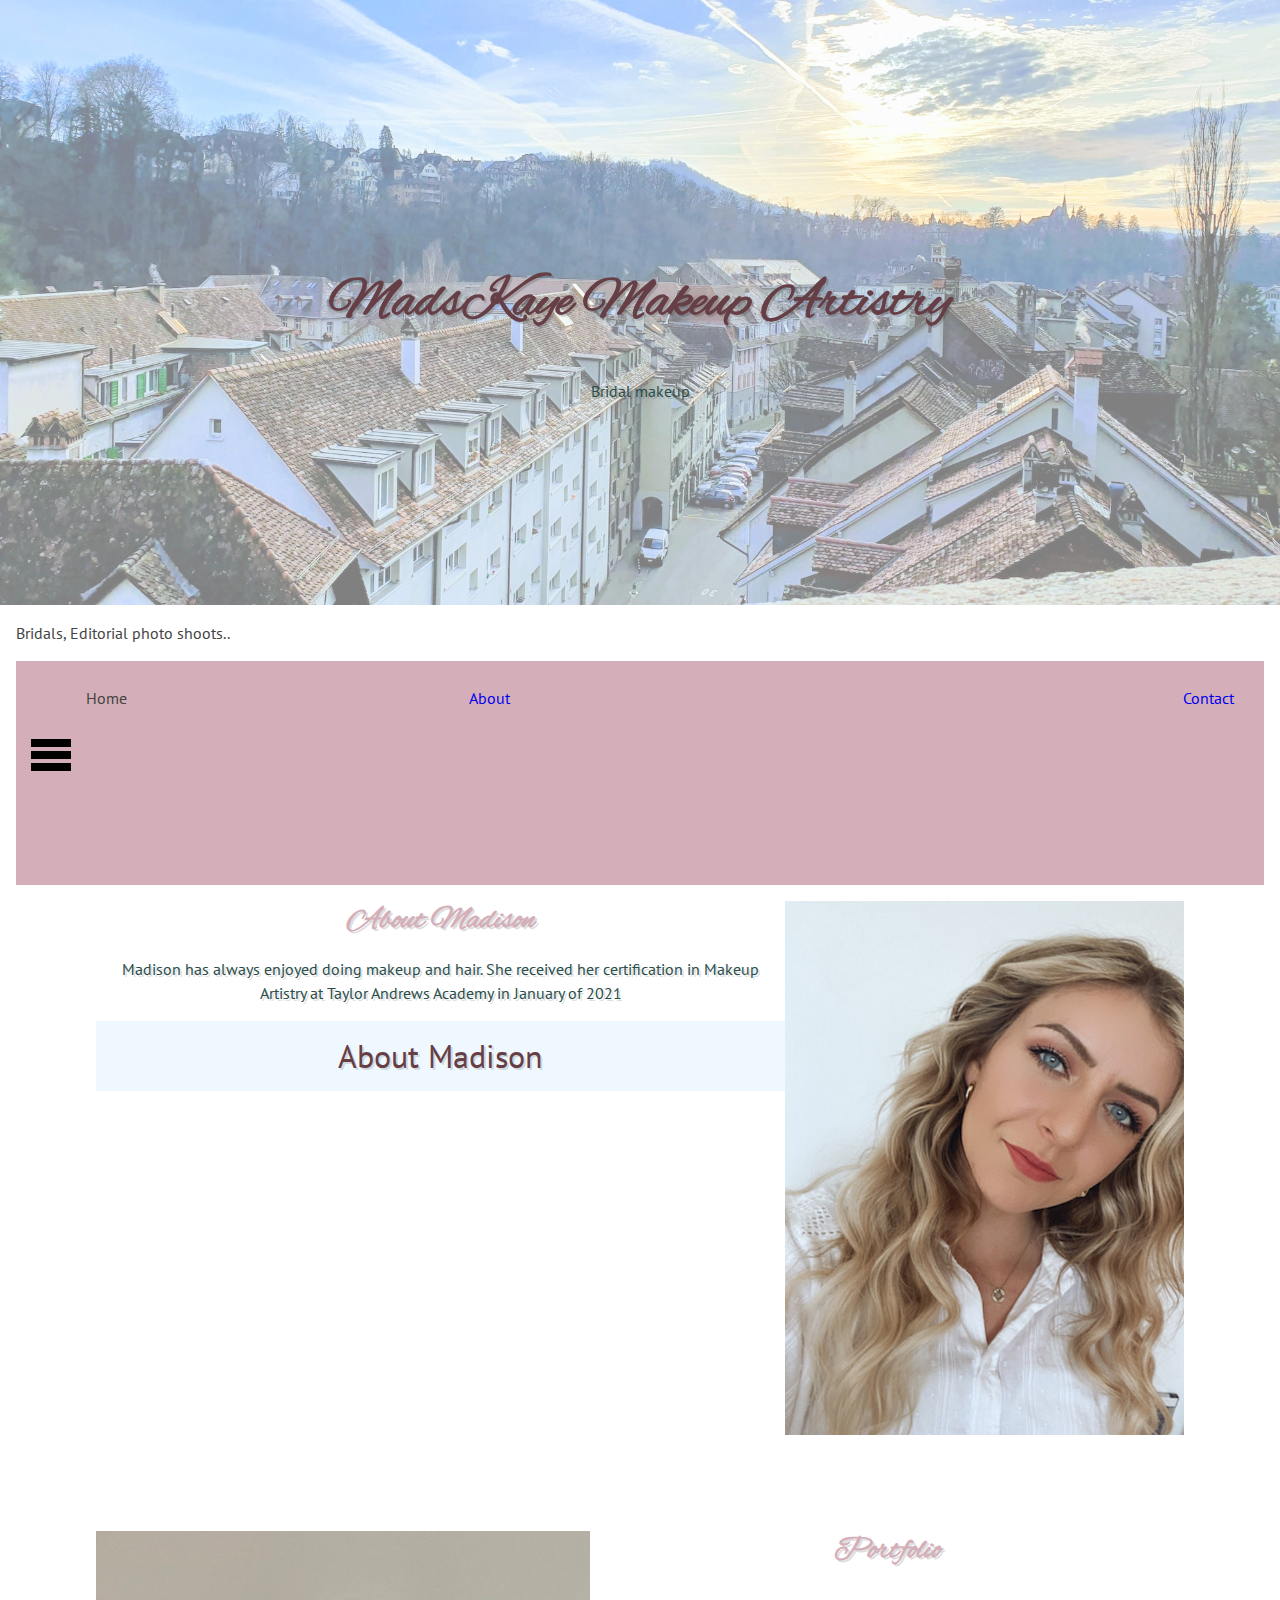
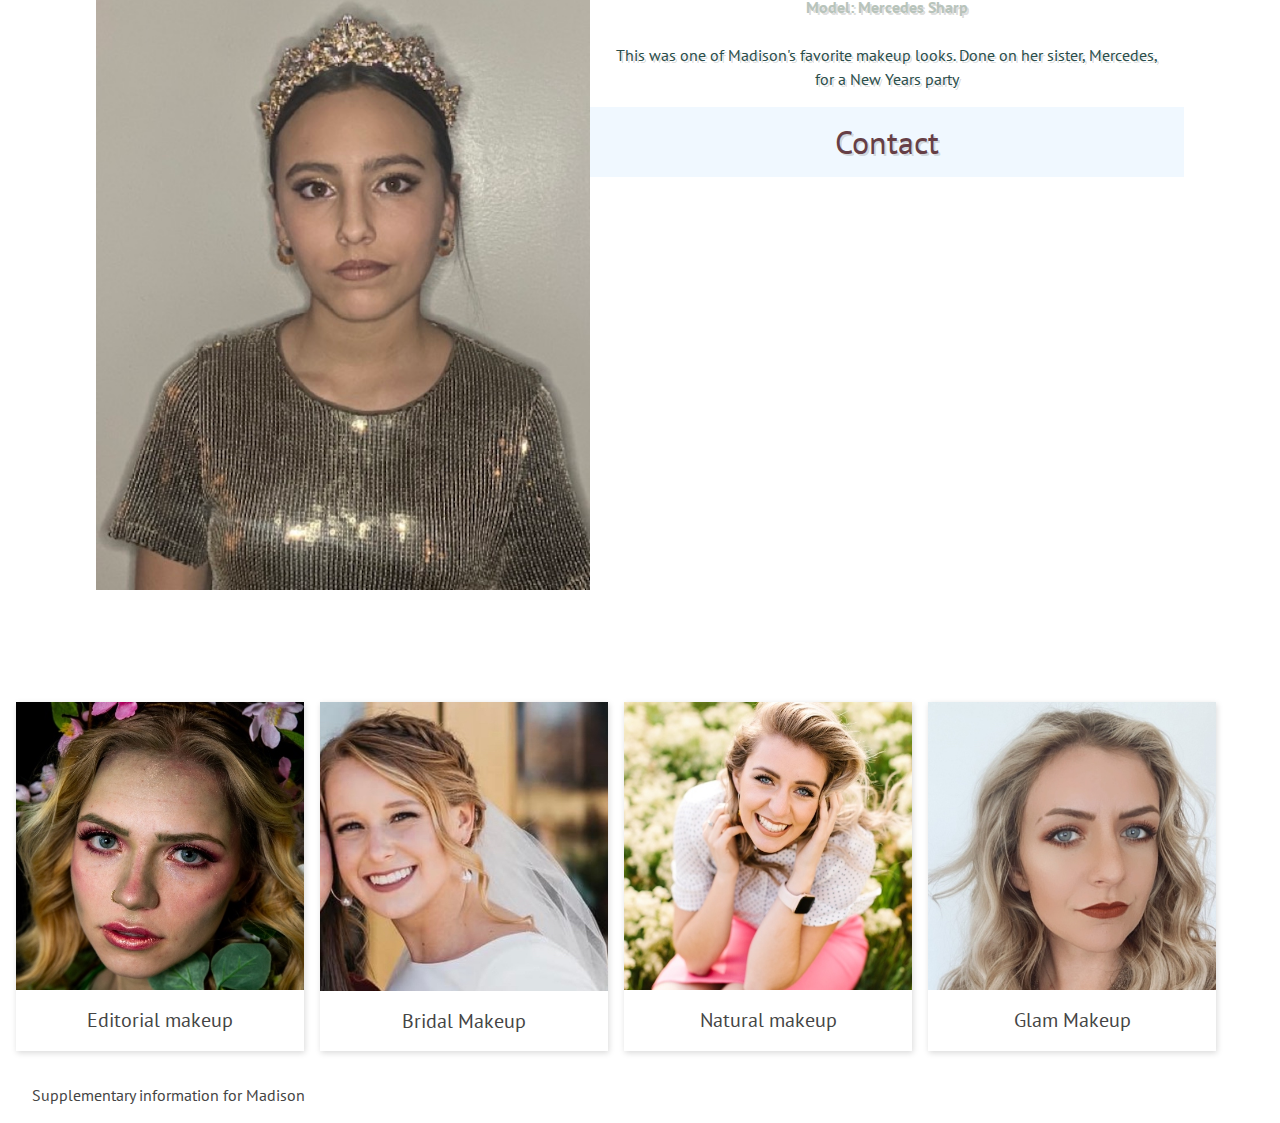
==== index.html @ 25109093 "Update index.html" ====
<!DOCTYPE html>
<html lang="en">

<head>


  <meta charset="UTF-8">
  <meta name="viewport" content="width=device-width, initial-scale=1.0">
  <meta http-equiv="X-UA-Compatible" content="ie=edge">
  <meta name="description" content="MadsKaye Makeup Artist Portfolio.">

  <title>Home - MadsKayeMUA </title>
  <!-- favicon -->
  <link rel="apple-touch-icon" sizes="180x180" href="images/apple-touch-icon.png">
  <link rel="icon" type="image/png" sizes="32x32" href="images/favicon-32x32.png">
  <link rel="icon" type="image/png" sizes="16x16" href="images/favicon-16x16.png">
  <link rel="manifest" href="images/site.webmanifest">

  <!--styles-->
  <link rel="stylesheet" href="https://fonts.googleapis.com/css2?family=Alex+Brush&family=PT+Sans&display=swap">

  <link rel="stylesheet" href="styles/main.css">



  <!--Facebook open graph -->
  <meta name="theme-color" content="#1e3799">
  <meta property="og:url" content="https://is-120-winter-2023.github.io/first-web-page-madisonksharp/">
  <meta property="og:title" content="MadsKayeMUA">
  <meta property="og:description" content="Makeup portfolio for MadsKaye Makeup artistry">
  <meta property="og:image" content="images/profilepic.jpg">
  <meta property="og:image:width" content="1200">
  <meta property="og:image:height" content="600">
  <meta property="og:image:alt" content="Madison - The Makeup Artist">
  <meta property="og:type" content="website">

  <!--Twitter card properties-->
  <meta name="twitter:card" content="images/profilepic.jpg">
  <meta name="twitter:site:id" content="@madisonksharp">



</head>

<body>
  <div class="hero">

    <picture>
      <source media="(min-width:801px)" srcset="images/hero-switzerland-2000px.jpg">
      <source media="(min-width:401px)" srcset="images/hero-switzerland-800px.jpg">
      <source media="(max-width:400px)" srcset="images/hero-switzerland-400px.jpg">
      <img src="images/hero-switzerland-800px.jpg" alt="the old city of Bern, switzerland at sunset">
    </picture>
    <div class="text-wrapper">
      <h1>MadsKaye Makeup Artistry</h1>
      <p> Bridal makeup</p>
    </div>
  </div>


  <header>

    <p>
      Bridals, Editorial photo shoots..
    </p>
    <nav class="navbar">
      <ul class="menu">
        <li class="item"><a class="nav-links">Home</a></li>
        <li class="item"><a href="about/" class="nav-links">About</a></li>
        <li class="item has-submenu">
          <ul class="submenu">
            <li class="subitem"><a href="#" class="nav-links">Portfolio</a></li>
          </ul>
        </li>
        <li class="item"><a href="contact/" class="nav-links">Contact</a></li>
      </ul>
      <span class="navbar-toggle" id="#menuicon">
        <svg>
          <use href="#menuicon" />
        </svg>
      </span>
    </nav>
  </header>



  <main>
    <div class="panels">
      <article class="panel">
        <div class="text-wrapper">
          <h2>About Madison</h2>
          <p>Madison has always enjoyed doing makeup and hair. She received her certification in Makeup Artistry at
            Taylor
            Andrews Academy in January of 2021</p>
          <a class="button" href="about/">
            About Madison
          </a>
        </div>
        <div class="image-wrapper">
          <img src="images/profilepic.jpg"
            alt="Madison Sharp, The makeup artist. A woman with long blonde hair, blue eyes, pink lipstick and a white blouse"
            width="598" height="800">
        </div>
      </article>


      <article class="panel">
        <div class="text-wrapper">
          <h2>Portfolio</h2>
          <h3> Model: Mercedes Sharp</h3>
          <p>This was one of Madison's favorite makeup looks. Done on her sister, Mercedes, for a New Years party</p>

          <a class="button" href="contact/">
            Contact
          </a>
        </div>
        <div class="image-wrapper left">
          <img src="images/newyears1front.jpeg"
            alt="A young woman dressed in a sequined bronze-colored shirt, wearing a crown and sparkly gold eyeshadow"
            width="600" height="800">
        </div>


      </article>
    </div>
  </main>


  <section class="cards">
    <h2 class="sr-only"> cards</h2>
    <a href="#" class="card">
      <img src="images/editorial-card.jpg" alt="Girl with green and pink makeup" width="499" height="500"
        loading="lazy">

      <p>Editorial makeup</p>

    </a>
    <a href="#" class="card">
      <img src="images/bridal-card.jpg" alt="a Bride with blonde hair and blue eyes" width="495" height="498"
        loading="lazy">
      <p>Bridal Makeup</p>
    </a>
    <a href="#" class="card">
      <img src="images/natural-card.jpg" alt="a girl wearing a white shirt and pink skirt" width="500" height="500"
        loading="lazy">
      <p>Natural makeup</p>
    </a>
    <a href="#" class="card">
      <img src="images/glam-card.jpg" alt="a girl with red lipstick and an eyebrow slit" width="499" height="500"
        loading="lazy">
      <p>Glam Makeup</p>

    </a>
  </section>





  <aside>
    <p>
      Supplementary information for Madison
    </p>
  </aside>

  <footer>
    <p>
      <em>The End</em>
    </p>
  </footer>


  <svg>
    <symbol id="menuicon" viewBox="0 0 100 80" width="40" height="40">
      <rect width="100" height="20"></rect>
      <rect y="30" width="100" height="20"></rect>
      <rect y="60" width="100" height="20"></rect>
    </symbol>
  </svg>



  <script>
    const header = document.queryselector("header");

    document.queryselector("menuicon").addEventListener("click", () => {
      header.classlist.toggle(close);
    });
  </script>

</body>


</html>
---- styles/main.css ----
/*****************************************************/
/* This semester we will be using my variation of    */
/* Josh Comeau's CSS Reset instead of normalize      */
/* Read more at                                      */
/* https://www.joshwcomeau.com/css/custom-css-reset/ */
/*****************************************************/
/* Always add your CSS below the reset CSS           */
/*****************************************************/
*,
*::before,
*::after {
  box-sizing: border-box;
}

* {
  margin: 0;
  /* this an experimental line-height; if it breaks, add line-height: 1.5 to body */
  line-height: calc(1em + 0.5rem);
}

html,
body {
  height: 100%;
}

body {
  margin: 0;
  -webkit-font-smoothing: antialiased;
}

img,
picture,
video,
canvas,
svg {
  display: block;
  max-width: 100%;
  height: auto;
}

input,
button,
textarea,
select {
  font: inherit;
}

/* until you get a feel for overflow, I'll keep these next two commented out */
/* p,
h1,
h2,
h3,
h4,
h5,
h6 {
  overflow-wrap: break-word;
} */

/* p {
  overflow-wrap: break-word;
  hyphens: auto;
} */

/* temp CSS for HTML only assignments */
picture img {
  width: 100%;
  display: block;
}

svg {
  width: 200px;
}

/* temp fix to size about img */
img[srcset] {
  width: 50%;
  height: auto;
  margin: 2rem auto;
  display: block;
}

/* temporary fix to size svg images */
img[src$="svg"] {
  width: 200px;
}

/************ add your CSS here *****************/

:root {
  --color-background: floralwhite;
  --color-font: #444; /*dark gray*/
  --color-primary: #663f46; /* Catawba*/
  --color-secondary: #b8c4bb; /*Ash gray*/
  --color-accent: #d4afb9; /*Cameo Pink*/
  --color-accent-light: #e8f7ee; /*Honeydew*/
  --color-accent-dark: #294d4a; /*Dark slate gray*/
  --gutter: 1rem;
}

body {
  display: flex;
  flex-direction: column;
  align-items: stretch;
  color: var(--color-background);
  font-family: "PT Sans";
  font-size: 1rem;
  color: #444;
}

.hero {
  position: relative;
  align-self: stretch;
  justify-content: center;
  align-items: center;

  text-align: center;

  background-position: center center;
  align-self: center;
  background-repeat: no-repeat;
  background-size: cover;
  background-attachment: fixed;
}
.hero .text-wrapper {
  position: absolute;
  inset: 0 0 0 0;
  background-color: rgba(255, 255, 255, 0.5);
  display: flex;
  flex-direction: column;
  align-items: center;
  justify-content: center;
}
.text-wrapper {
  display: flex;
  flex-direction: column;
  position: top;
  text-align: center;
  color: var(--color-accent-dark);
  text-shadow: 2px 2px 0px rgba(0, 0, 0, 0.15);
}
.hero h1 {
  font-size: clamp(2rem, calc(-0.875rem + 8.333vw), 3.5rem);
}
.text-wrapper p {
  color: var(--color-accent-dark);
  text-shadow: 2px 2px 0px rgba(0, 0, 0, 0.15);
}

main {
  display: flex;
  align-self: center;
  max-width: 70rem;
}
nav {
  background-color: var(--color-accent);
  padding: 0 15px;
  margin: var(--gutter);
}

h1,
h2,
h3,
h4 {
  margin-bottom: 0.5em;
  margin-top: 1.5em;
}

h1 {
  font-family: "Alex Brush";
  font-size: 3rem;
  color: var(--color-primary);
  text-shadow: 2px 2px 0px rgba(0, 0, 0, 0.15);
}
h2 {
  font-family: "Alex Brush";
  font-size: 2rem;
  color: var(--color-accent);
}
h3 {
  font-family: "PT Sans";
  font-size: 1rem;
  color: var(--color-secondary);
}

p {
  margin-bottom: 1.5rem;
  margin: var(--gutter);
  color: var(--color-font);
}
article,
aside {
  display: flex;
  flex-direction: column;
  padding: 0 1rem;
  margin-bottom: 6rem;
}

/* links and button styles*/
a {
  text-decoration: none;
}

a[href]:link {
  text-decoration: none;
}

a[href]:visited {
  color: var(--color-primary);
}
a[href]:hover {
  color: var(--color-accent-dark);
}
.button {
  display: inline-block;
  background-color: aliceblue;
  border: none;
  color: var(--color-primary);
  padding: 15px 32px;
  text-align: center;
  font-size: 2rem;
  transition: background-color 300ms ease;
}
.button:hover {
  color: #d4afb9;
  background-color: var(--color-primary);
}
.menu,
.submenu {
  list-style-type: none;
}
.item {
  padding: 10px;
}

/* Submenu up from mobile screens*/

/* Panels */
.panels {
  display: flex;
}
.panel {
  display: flex;
}
.panel .image-wrapper {
  order: 1;
}

/*cards*/
.sr-only {
  clip: rect(1px, 1px, 1px, 1px);
  clip-path: inset(50%);
  height: 1px;
  width: 1px;
  margin: -1px;
  overflow: hidden;
  padding: 0;
  position: absolute;
}
.cards {
  max-width: 1200px;
  margin: var(--gutter);
  display: grid;
  gap: 1rem;
}
.card {
  flex: 0 1 24%;
  box-shadow: 1px 2px 6px 0 rgba(0, 0, 0, 0.15);
  transition: 0.3s;
}
.card p {
  text-align: center;
  font-size: 1.25rem;
}

.card:hover {
  box-shadow: 0 8px 16px 0 rgba(0, 0, 0, 0.2);
}
.card:hover p {
  color: var(--color-accent);
}
footer {
  padding: 0 1rem;
  overflow: hidden;
  position: sticky;
  margin-top: auto;
  margin-bottom: 0;
  height: 60em;
  width: 100%;
  background-color: var(--color-accent);
  text-align: center;
}

@media (min-width: 300px) {
  /*mobile*/
  .menu {
    display: flex;
    flex-wrap: wrap;
    justify-content: space-between;
    align-items: center;
  }
  .menu li a {
    display: block;
    padding: 15px 5px;
  }

  .menu li.subitem a {
    padding: 15px;
  }
  .item {
    width: 100%;
    text-align: center;
    display: none;
  }
  .submenu {
    display: none;
  }
  .submenu-active .submenu {
    display: block;
  }
  .cards {
    grid-template-columns: repeat(1, 1fr);
    display: grid;
    justify-content: space-between;
    flex-wrap: wrap;
    margin: var(--gutter);
  }
  .card {
    flex: 0 1 calc(25%- 1em);
  }

  .panel .text-wrapper {
    order: 1;
  }
  .panel .image-wrapper {
    order: 0;
  }
  .panels {
    flex-direction: column;
  }
}

@media (min-width: 401px) {
  /*tablet*/
  .cards {
    display: grid;
    justify-content: space-between;
    flex-wrap: wrap;
    margin: var(--gutter);
  }
  .card {
    flex: 0 1 calc(25%- 1em);
  }
  .panel {
    flex-direction: row;
  }

  .panel .left {
    order: -1;
  }

  .panel .image-wrapper {
    order: 1;
  }

  .panel h2 {
    margin: 0;
  }
}

@media (min-width: 801px) {
  /*desktop*/
  .menu {
    align-items: flex-start;
    flex-wrap: nowrap;
    background: none;
  }
  .item {
    position: relative;
    display: block;
    width: auto;
  }

  .panel {
    flex-direction: row;
  }
  .panel .left {
    order: -1;
  }
  .cards {
    display: flex;
    justify-content: space-between;
    flex-wrap: wrap;
    margin: var(--gutter);
  }
  .card {
    flex: 0 1 calc(50%- 1em);
  }
}
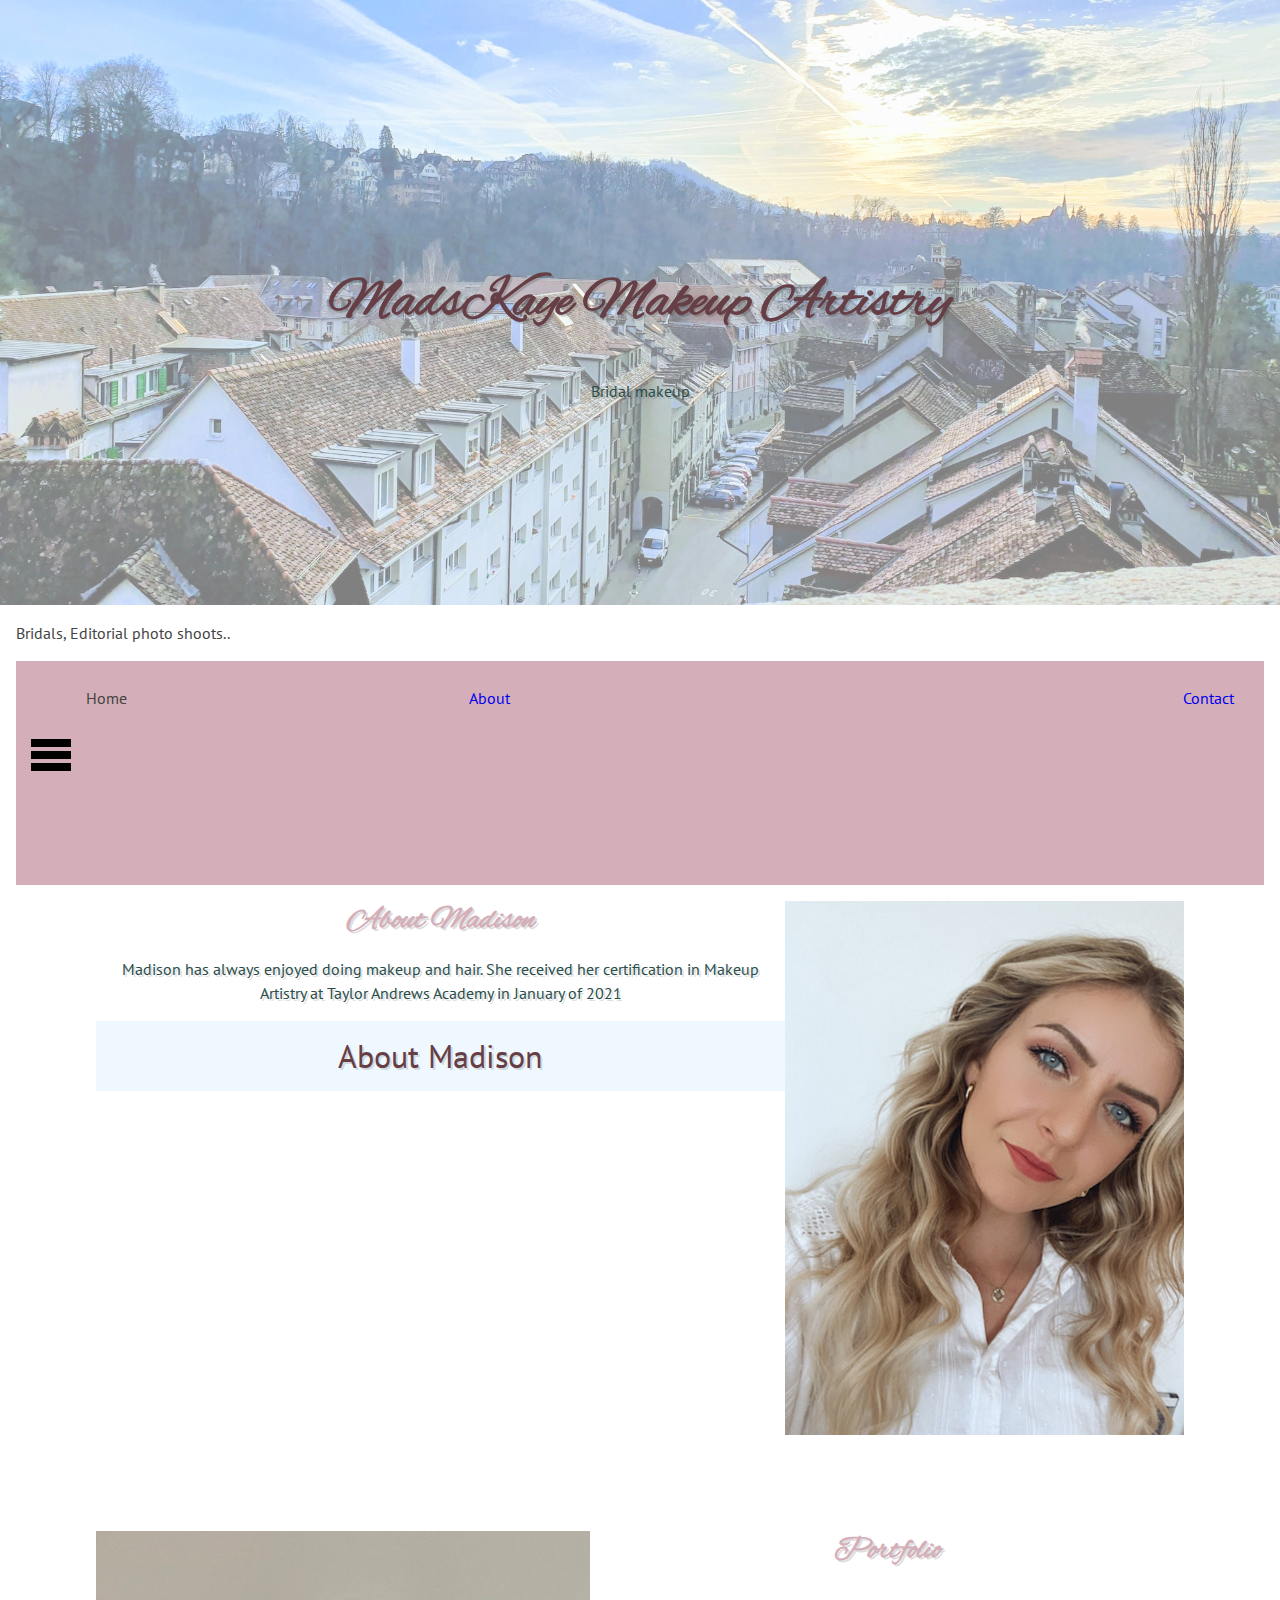
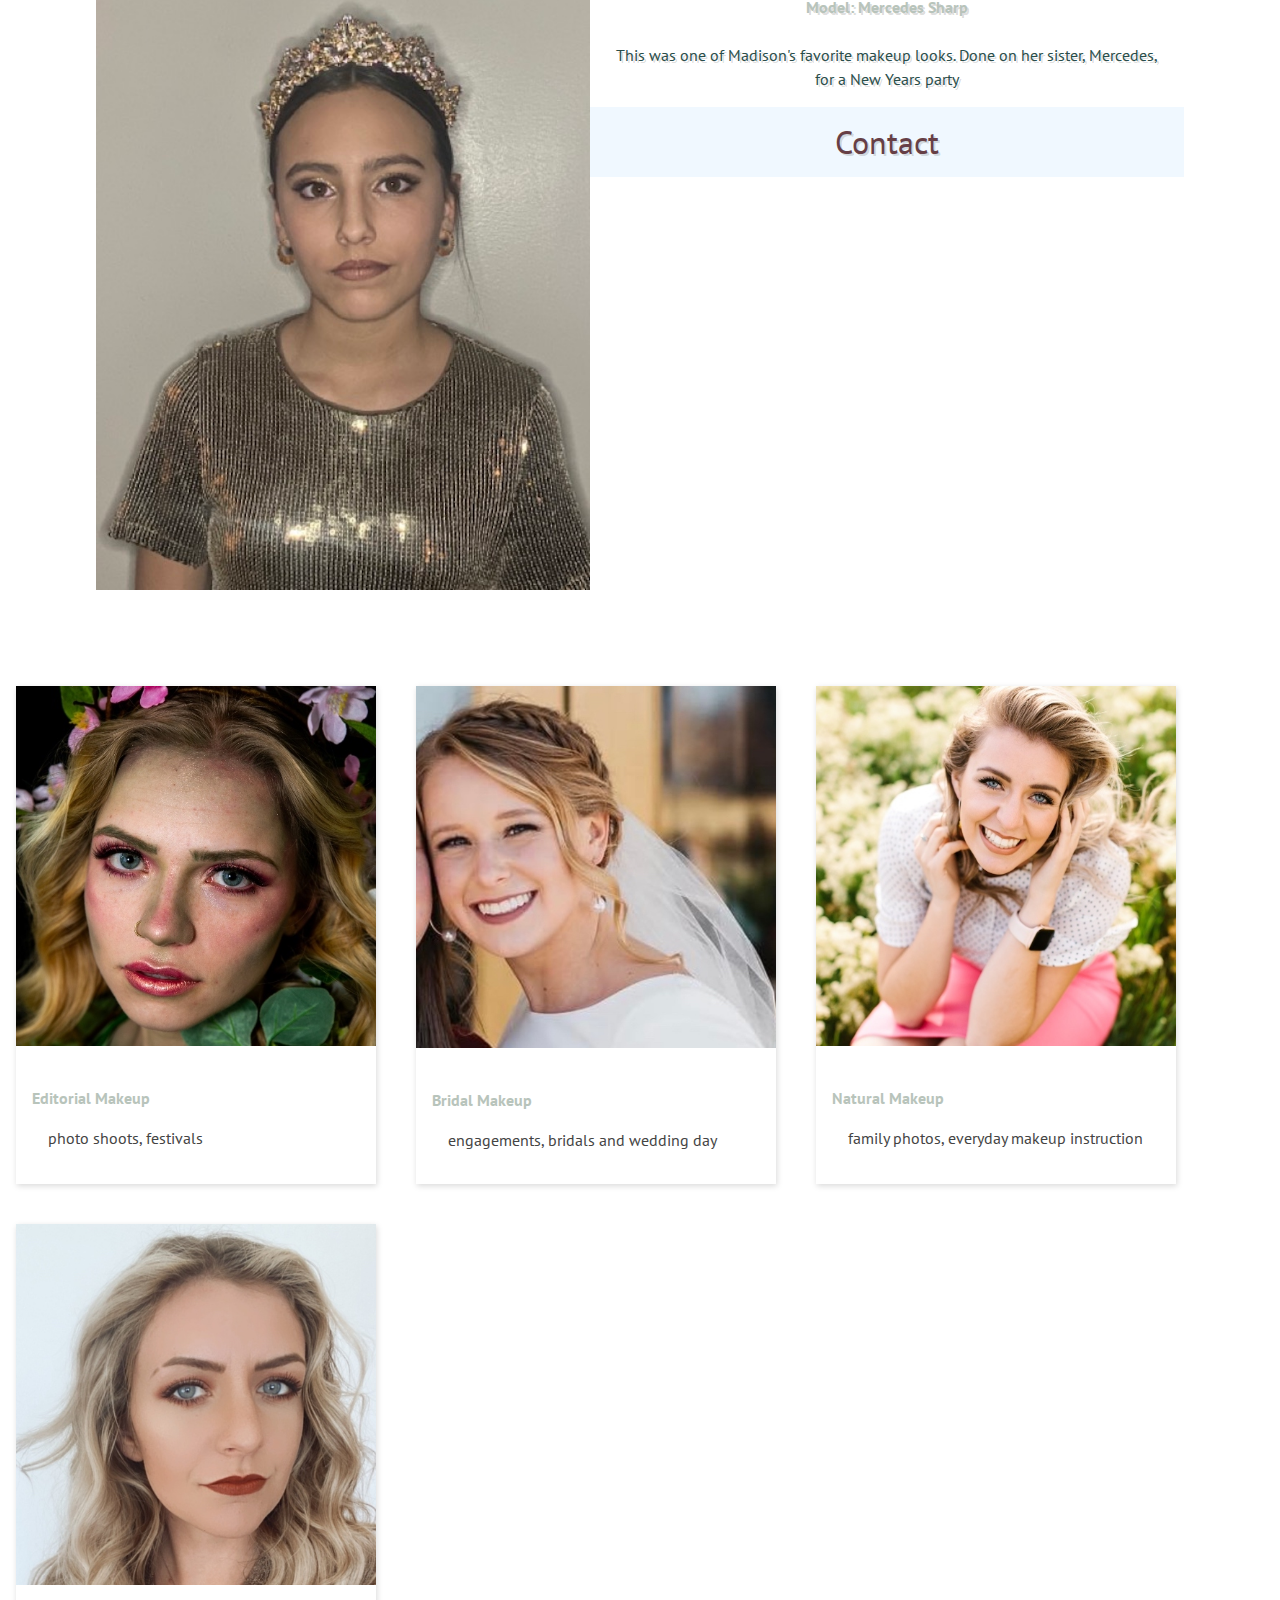
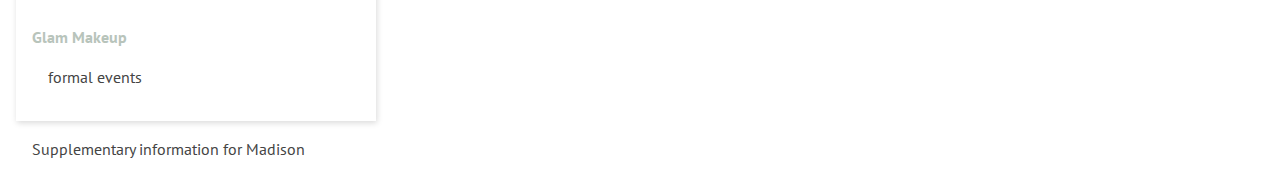
==== commit e2dd34c7: "Cards" ====
--- a/index.html
+++ b/index.html
@@ -87,7 +87,7 @@
   <main>
     <div class="panels">
       <article class="panel">
-        <div class="text-wrapper">
+        <div class="text-wrapper left">
           <h2>About Madison</h2>
           <p>Madison has always enjoyed doing makeup and hair. She received her certification in Makeup Artistry at
             Taylor
@@ -129,32 +129,50 @@
   <section class="cards">
     <h2 class="sr-only"> cards</h2>
     <a href="#" class="card">
-      <img src="images/editorial-card.jpg" alt="Girl with green and pink makeup" width="499" height="500"
-        loading="lazy">
-
-      <p>Editorial makeup</p>
-
-    </a>
-    <a href="#" class="card">
-      <img src="images/bridal-card.jpg" alt="a Bride with blonde hair and blue eyes" width="495" height="498"
-        loading="lazy">
-      <p>Bridal Makeup</p>
-    </a>
-    <a href="#" class="card">
-      <img src="images/natural-card.jpg" alt="a girl wearing a white shirt and pink skirt" width="500" height="500"
-        loading="lazy">
-      <p>Natural makeup</p>
-    </a>
-    <a href="#" class="card">
-      <img src="images/glam-card.jpg" alt="a girl with red lipstick and an eyebrow slit" width="499" height="500"
-        loading="lazy">
-      <p>Glam Makeup</p>
-
-    </a>
+      <div class="card-image">
+        <img src="images/editorial-card.jpg" alt="Girl with green and pink makeup" width="499" height="500"
+          loading="lazy">
+      </div>
+      <div class="card-content">
+        <h3 class="card-title">Editorial Makeup</h3>
+        <p class="card-text">photo shoots, festivals</p>
+      </div>
+    </a>
+
+    <a href="#" class="card">
+      <div class="card-image">
+        <img src="images/bridal-card.jpg" alt="a Bride with blonde hair and blue eyes" width="495" height="498"
+          loading="lazy">
+      </div>
+      <div class="card-content">
+        <h3 class="card-title">Bridal Makeup</h3>
+        <p class="card-text">engagements, bridals and wedding day</p>
+      </div>
+    </a>
+
+    <a href="#" class="card">
+      <div class="card-image">
+        <img src="images/natural-card.jpg" alt="a girl wearing a white shirt and pink skirt" width="500" height="500"
+          loading="lazy">
+      </div>
+      <div class="card-content">
+        <h3 class="card-title"> Natural Makeup</h3>
+        <p class="card-text">family photos, everyday makeup instruction</p>
+      </div>
+    </a>
+
+    <a href="#" class="card">
+      <div class="card-image">
+        <img src="images/glam-card.jpg" alt="a girl with red lipstick and an eyebrow slit" width="499" height="500"
+          loading="lazy">
+      </div>
+      <div class="card-content">
+        <h3 class="card-title">Glam Makeup</h3>
+        <p class="card-text">formal events</p>
+      </div>
+    </a>
+
   </section>
-
-
-
 
 
   <aside>
--- a/styles/main.css
+++ b/styles/main.css
@@ -235,15 +235,6 @@
 /* Submenu up from mobile screens*/
 
 /* Panels */
-.panels {
-  display: flex;
-}
-.panel {
-  display: flex;
-}
-.panel .image-wrapper {
-  order: 1;
-}
 
 /*cards*/
 .sr-only {
@@ -256,20 +247,34 @@
   padding: 0;
   position: absolute;
 }
+
 .cards {
-  max-width: 1200px;
-  margin: var(--gutter);
   display: grid;
-  gap: 1rem;
-}
+  grid-template-columns: repeat(12, minmax(auto, 60px));
+  grid-gap: 40px;
+  grid-column: 2 / span 12;
+}
+
 .card {
-  flex: 0 1 24%;
+  grid-column-end: span 2;
+  display: flex;
+  flex-direction: column;
+
   box-shadow: 1px 2px 6px 0 rgba(0, 0, 0, 0.15);
   transition: 0.3s;
 }
-.card p {
-  text-align: center;
-  font-size: 1.25rem;
+.card-content {
+  padding: 1rem;
+}
+.card-image {
+  width: 100%;
+  overflow: hidden;
+  position: relative;
+}
+.card-image img {
+  width: 100%;
+  top: 50%;
+  left: 50%;
 }
 
 .card:hover {
@@ -290,65 +295,48 @@
   text-align: center;
 }
 
-@media (min-width: 300px) {
-  /*mobile*/
-  .menu {
-    display: flex;
-    flex-wrap: wrap;
-    justify-content: space-between;
-    align-items: center;
-  }
-  .menu li a {
-    display: block;
-    padding: 15px 5px;
-  }
-
-  .menu li.subitem a {
-    padding: 15px;
-  }
-  .item {
-    width: 100%;
-    text-align: center;
-    display: none;
-  }
-  .submenu {
-    display: none;
-  }
-  .submenu-active .submenu {
-    display: block;
-  }
-  .cards {
-    grid-template-columns: repeat(1, 1fr);
-    display: grid;
-    justify-content: space-between;
-    flex-wrap: wrap;
-    margin: var(--gutter);
-  }
-  .card {
-    flex: 0 1 calc(25%- 1em);
-  }
-
-  .panel .text-wrapper {
-    order: 1;
-  }
-  .panel .image-wrapper {
-    order: 0;
-  }
-  .panels {
-    flex-direction: column;
-  }
+/*mobile*/
+.menu {
+  display: flex;
+  flex-wrap: wrap;
+  justify-content: space-between;
+  align-items: center;
+}
+.menu li a {
+  display: block;
+  padding: 15px 5px;
+}
+
+.menu li.subitem a {
+  padding: 15px;
+}
+.item {
+  width: 100%;
+  text-align: center;
+  display: none;
+}
+.submenu {
+  display: none;
+}
+.submenu-active .submenu {
+  display: block;
+}
+
+.panel .text-wrapper {
+  order: 1;
+}
+.panel .image-wrapper {
+  order: 0;
+}
+.panels {
+  flex-direction: column;
 }
 
 @media (min-width: 401px) {
   /*tablet*/
-  .cards {
-    display: grid;
-    justify-content: space-between;
-    flex-wrap: wrap;
-    margin: var(--gutter);
-  }
+
   .card {
-    flex: 0 1 calc(25%- 1em);
+    grid-column-end: span 6;
   }
   .panel {
     flex-direction: row;
@@ -386,13 +374,49 @@
   .panel .left {
     order: -1;
   }
-  .cards {
-    display: flex;
-    justify-content: space-between;
-    flex-wrap: wrap;
-    margin: var(--gutter);
-  }
+
   .card {
-    flex: 0 1 calc(50%- 1em);
-  }
-}
+    grid-column-end: span 4;
+  }
+}
+
+/* Contact form */
+
+section {
+  margin: 0 1rem;
+}
+
+.contact form {
+  display: grid;
+}
+
+.contact fieldset {
+  display: contents;
+
+  border: none;
+  padding: 0;
+  margin: 0;
+}
+.contact .fieldset-wrapper {
+  display: grid;
+  grid-template-columns: auto 1fr;
+  grid-column-gap: 1rem;
+}
+
+.contact .legend {
+  grid-column: 1/-1;
+}
+
+.contact form > label {
+  display: block;
+  margin-top: 1.5rem;
+}
+
+.contact form > label:first-of-type {
+  margin-top: 0;
+}
+
+.contact button,
+.contact .fieldset-wrapper {
+  margin: 1.5rem;
+}
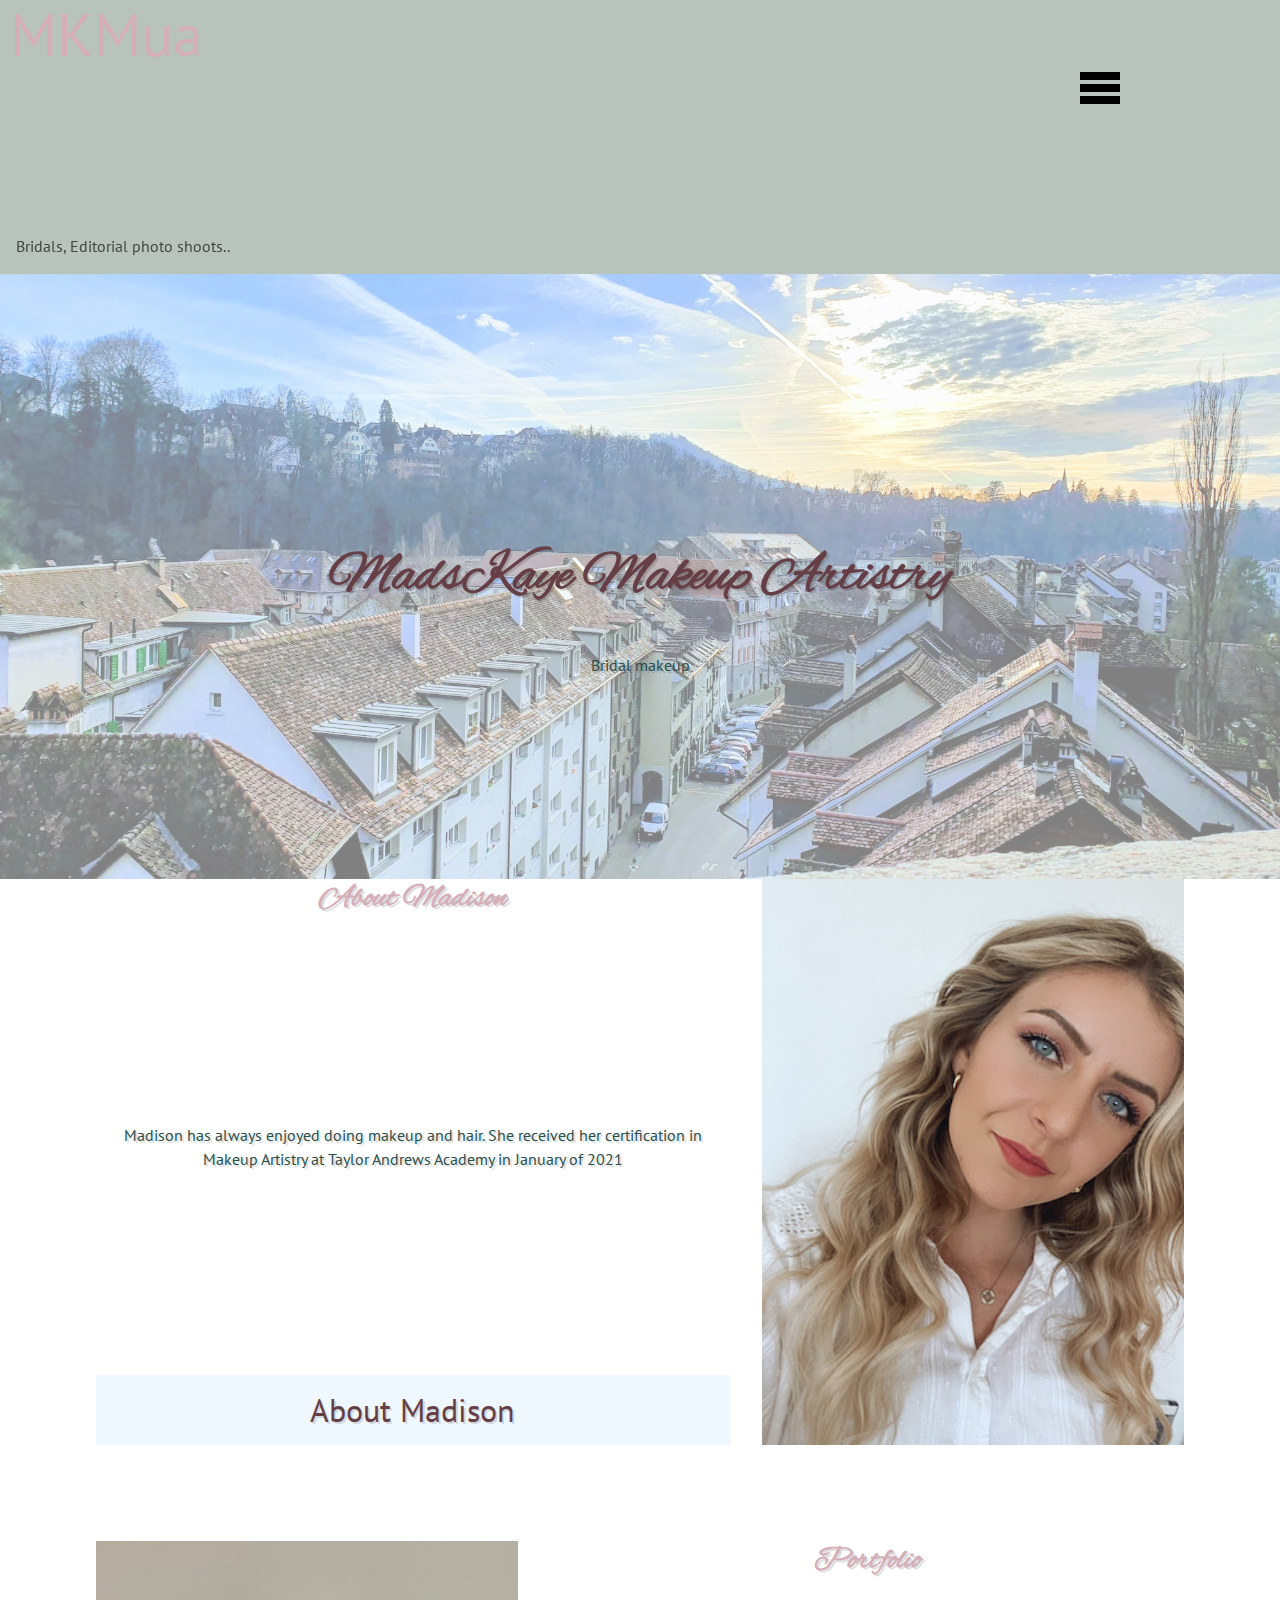
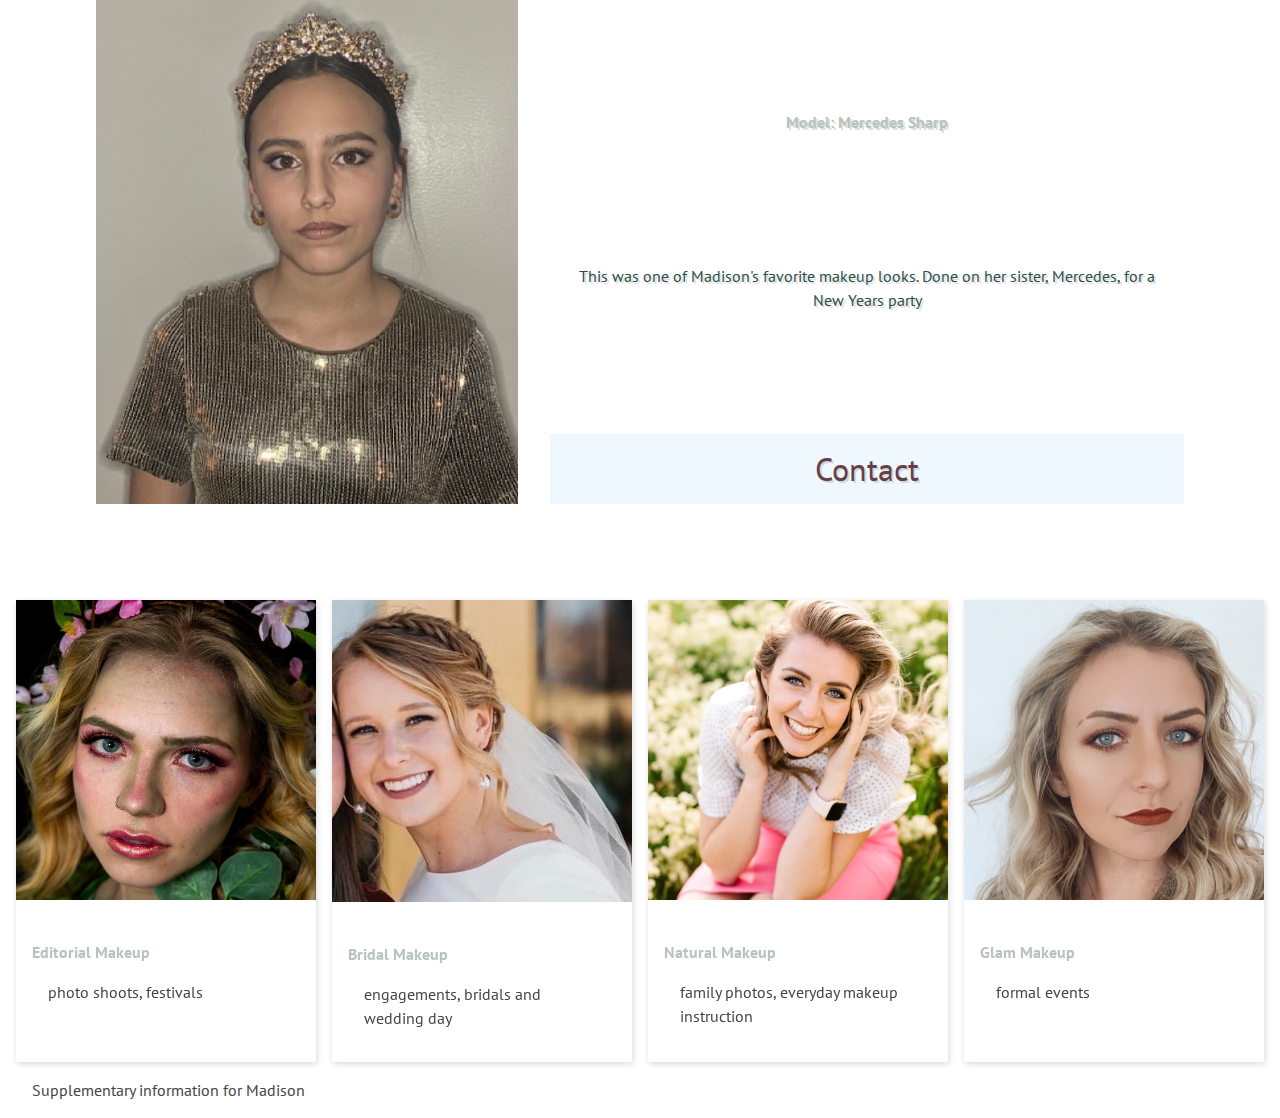
==== commit 8aa52e83: "trying to figure out mobile menu" ====
--- a/index.html
+++ b/index.html
@@ -43,6 +43,38 @@
 </head>
 
 <body>
+  <header class="header">
+    <a href="#" class="logo"> MKMua</a>
+
+    <input class="side-menu" type="checkbox" id="side-menu" />
+    <label class="hamb" for="side-menu">
+      <span class="navbar-toggle" for="side-menu" id="#menuicon">
+        <svg>
+          <use href="#menuicon" />
+        </svg>
+      </span></label>
+
+
+    <nav class="navbar">
+      <ul class="menu">
+        <li class="item"><a class="nav-links">Home</a></li>
+        <li class="item"><a href="about/" class="nav-links">About</a></li>
+        <li class="item has-submenu">
+          <ul class="submenu">
+            <li class="subitem"><a href="#" class="nav-links">Portfolio</a></li>
+          </ul>
+        </li>
+        <li class="item"><a href="contact/" class="nav-links">Contact</a></li>
+      </ul>
+
+
+    </nav>
+
+    <p>
+      Bridals, Editorial photo shoots..
+    </p>
+  </header>
+
   <div class="hero">
 
     <picture>
@@ -58,29 +90,7 @@
   </div>
 
 
-  <header>
-
-    <p>
-      Bridals, Editorial photo shoots..
-    </p>
-    <nav class="navbar">
-      <ul class="menu">
-        <li class="item"><a class="nav-links">Home</a></li>
-        <li class="item"><a href="about/" class="nav-links">About</a></li>
-        <li class="item has-submenu">
-          <ul class="submenu">
-            <li class="subitem"><a href="#" class="nav-links">Portfolio</a></li>
-          </ul>
-        </li>
-        <li class="item"><a href="contact/" class="nav-links">Contact</a></li>
-      </ul>
-      <span class="navbar-toggle" id="#menuicon">
-        <svg>
-          <use href="#menuicon" />
-        </svg>
-      </span>
-    </nav>
-  </header>
+
 
 
 
--- a/styles/main.css
+++ b/styles/main.css
@@ -107,6 +107,8 @@
   color: #444;
 }
 
+/* Hero */
+
 .hero {
   position: relative;
   align-self: stretch;
@@ -146,15 +148,117 @@
   text-shadow: 2px 2px 0px rgba(0, 0, 0, 0.15);
 }
 
+/* Basic Styles */
 main {
   display: flex;
   align-self: center;
   max-width: 70rem;
-}
-nav {
+  margin: 0 auto;
+}
+/* nav {
   background-color: var(--color-accent);
   padding: 0 15px;
   margin: var(--gutter);
+} */
+/* Menu */
+
+.header {
+  background-color: #b8c4bb;
+  box-shadow: 1px 1px 5px 0px var(gray);
+  position: sticky;
+  top: 0;
+  width: 100%;
+}
+
+.logo {
+  display: inline-block;
+  color: #d4afb9;
+  font-size: 60px;
+  margin-left: 10px;
+}
+.navbar {
+  width: 100%;
+  height: 100%;
+  position: fixed;
+  overflow: hidden;
+  max-height: 0;
+  transition: max-height 0.5s ease-out;
+}
+.menu {
+  display: flex;
+  flex-wrap: wrap;
+  justify-content: space-between;
+  align-items: center;
+}
+.menu li a {
+  display: block;
+  padding: 15px 5px;
+}
+
+.menu li.subitem a {
+  padding: 15px;
+}
+
+.menu a:hover {
+  background-color: antiquewhite;
+}
+/* Menu Icon */
+.hamb {
+  display: flex;
+  flex-direction: row-reverse;
+  cursor: pointer;
+}
+
+.navbar-toggle::before,
+.navbar-toggle::after {
+  content: "";
+  display: block;
+  height: 100%;
+  position: absolute;
+  transition: all 0.2s ease-out;
+  width: 100%;
+}
+
+.navbar-toggle::before {
+  top: 5px;
+}
+.navbar-toggle::after {
+  top: -5px;
+}
+.side-menu {
+  display: none;
+}
+
+/* Toggle menu icon */
+
+.side-menu:checked ~ nav {
+  max-height: 100%;
+}
+.side-menu:checked ~ .hamb .navbar-toggle {
+  background: transparent;
+}
+.side-menu:checked ~ .hamb .navbar-toggle::before {
+  transform: rotate(-45deg);
+  top: 0;
+}
+.side-menu:checked ~ .hamb .navbar-toggle::after {
+  transform: rotate(45deg);
+  top: 0;
+}
+.item {
+  width: 100%;
+  text-align: center;
+  display: none;
+}
+.submenu {
+  display: none;
+}
+.submenu-active .submenu {
+  display: block;
+}
+.menu,
+.submenu {
+  list-style-type: none;
 }
 
 h1,
@@ -195,6 +299,9 @@
   margin-bottom: 6rem;
 }
 
+section {
+  display: block;
+}
 /* links and button styles*/
 a {
   text-decoration: none;
@@ -224,17 +331,10 @@
   color: #d4afb9;
   background-color: var(--color-primary);
 }
-.menu,
-.submenu {
-  list-style-type: none;
-}
+
 .item {
   padding: 10px;
 }
-
-/* Submenu up from mobile screens*/
-
-/* Panels */
 
 /*cards*/
 .sr-only {
@@ -249,16 +349,15 @@
 }
 
 .cards {
-  display: grid;
-  grid-template-columns: repeat(12, minmax(auto, 60px));
-  grid-gap: 40px;
-  grid-column: 2 / span 12;
+  display: flex;
+  flex-direction: column;
+  margin: 0 var(--gutter);
+  gap: var(--gutter);
 }
 
 .card {
-  grid-column-end: span 2;
-  display: flex;
-  flex-direction: column;
+  position: relative;
+  overflow: hidden;
 
   box-shadow: 1px 2px 6px 0 rgba(0, 0, 0, 0.15);
   transition: 0.3s;
@@ -295,33 +394,7 @@
   text-align: center;
 }
 
-/*mobile*/
-.menu {
-  display: flex;
-  flex-wrap: wrap;
-  justify-content: space-between;
-  align-items: center;
-}
-.menu li a {
-  display: block;
-  padding: 15px 5px;
-}
-
-.menu li.subitem a {
-  padding: 15px;
-}
-.item {
-  width: 100%;
-  text-align: center;
-  display: none;
-}
-.submenu {
-  display: none;
-}
-.submenu-active .submenu {
-  display: block;
-}
-
+/* Panels */
 .panel .text-wrapper {
   order: 1;
 }
@@ -332,12 +405,60 @@
   flex-direction: column;
 }
 
+/* Contact form */
+
+section {
+  margin: 0 1rem;
+}
+
+.contact form {
+  display: grid;
+}
+
+.contact fieldset {
+  display: contents;
+
+  border: none;
+  padding: 0;
+  margin: 0;
+}
+.contact .fieldset-wrapper {
+  display: grid;
+  grid-template-columns: auto 1fr;
+  grid-column-gap: 1rem;
+}
+
+.contact .legend {
+  grid-column: 1/-1;
+}
+
+.contact form > label {
+  display: block;
+  margin-top: 1.5rem;
+}
+
+.contact form > label:first-of-type {
+  margin-top: 0;
+}
+
+.contact button,
+.contact .fieldset-wrapper {
+  margin: 1.5rem;
+}
+
 @media (min-width: 401px) {
   /*tablet*/
 
-  .card {
-    grid-column-end: span 6;
-  }
+  /* cards */
+  .cards {
+    flex-direction: row;
+    flex-wrap: wrap;
+  }
+
+  .cards > .card {
+    flex: 1 1 40%;
+  }
+  /* Panels */
   .panel {
     flex-direction: row;
   }
@@ -368,55 +489,28 @@
     width: auto;
   }
 
+  /* Panels */
   .panel {
     flex-direction: row;
+    gap: 2rem;
+  }
+  .panel .image-wrapper {
+    flex: 1 1 40%;
+  }
+  .panel .text-wrapper {
+    display: flex;
+    flex-direction: column;
+    justify-content: space-between;
+    flex: 1 1 60%;
   }
   .panel .left {
     order: -1;
   }
 
+  .cards {
+    flex-wrap: nowrap;
+  }
   .card {
     grid-column-end: span 4;
   }
 }
-
-/* Contact form */
-
-section {
-  margin: 0 1rem;
-}
-
-.contact form {
-  display: grid;
-}
-
-.contact fieldset {
-  display: contents;
-
-  border: none;
-  padding: 0;
-  margin: 0;
-}
-.contact .fieldset-wrapper {
-  display: grid;
-  grid-template-columns: auto 1fr;
-  grid-column-gap: 1rem;
-}
-
-.contact .legend {
-  grid-column: 1/-1;
-}
-
-.contact form > label {
-  display: block;
-  margin-top: 1.5rem;
-}
-
-.contact form > label:first-of-type {
-  margin-top: 0;
-}
-
-.contact button,
-.contact .fieldset-wrapper {
-  margin: 1.5rem;
-}
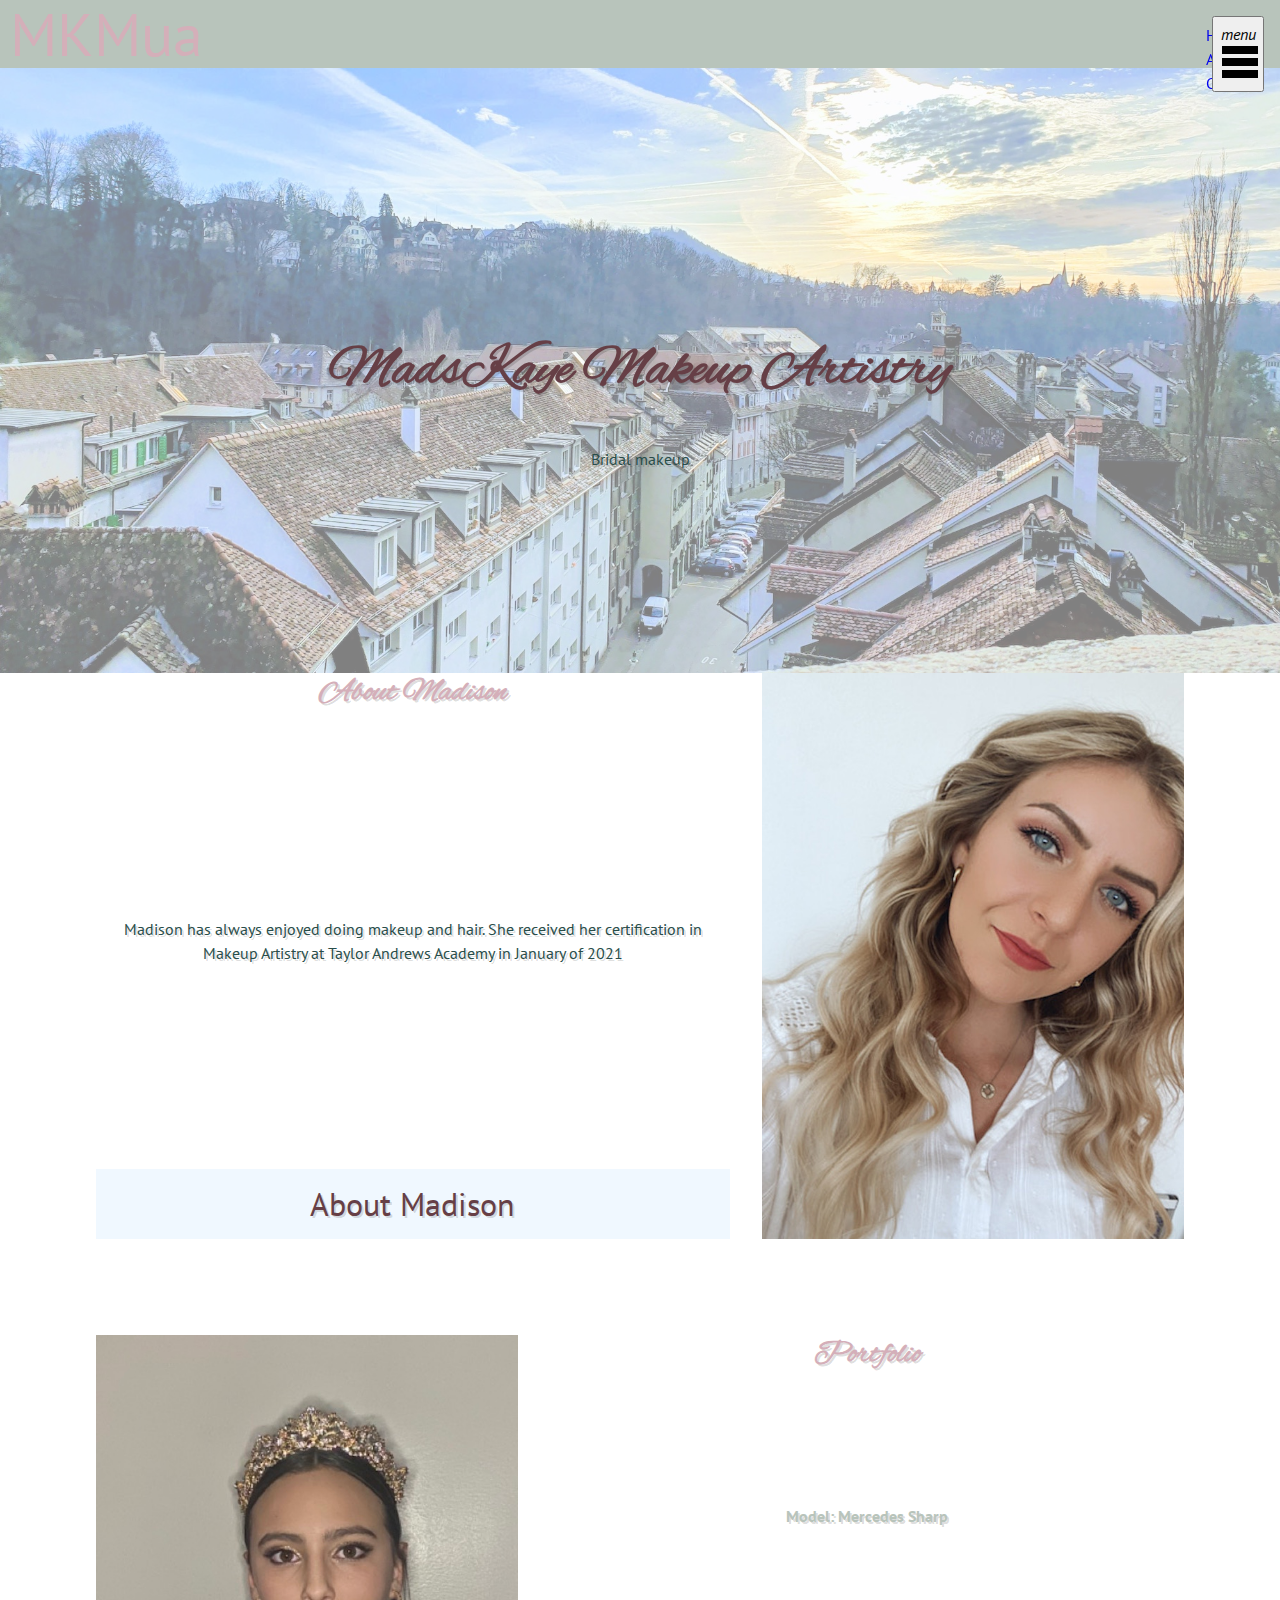
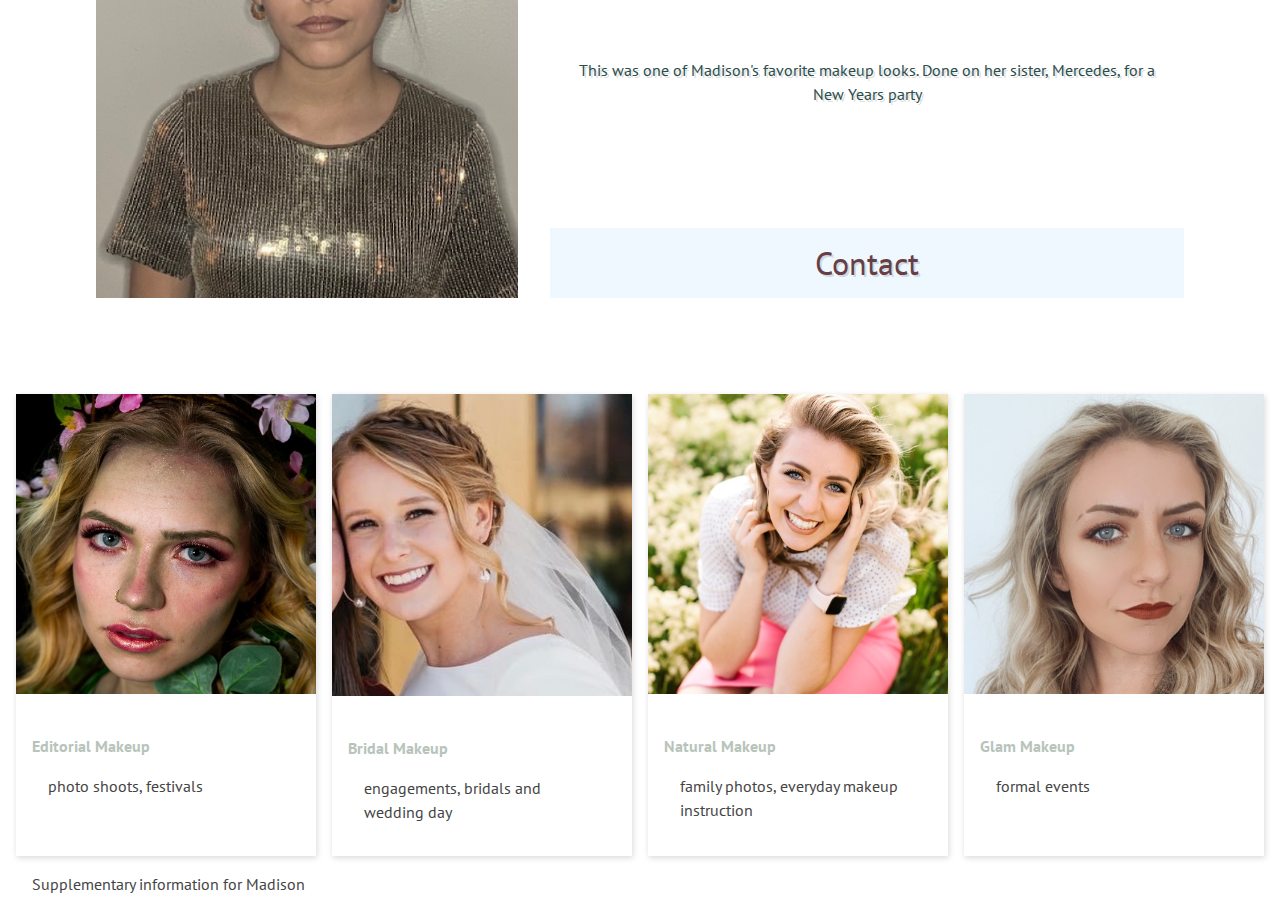
==== commit b65c79e3: "sheesh" ====
--- a/index.html
+++ b/index.html
@@ -46,37 +46,38 @@
   <header class="header">
     <a href="#" class="logo"> MKMua</a>
 
-    <input class="side-menu" type="checkbox" id="side-menu" />
-    <label class="hamb" for="side-menu">
-      <span class="navbar-toggle" for="side-menu" id="#menuicon">
-        <svg>
+    <nav class="navbar">
+      <!-- <input class="side-menu" type="checkbox" id="side-menu" />
+      <label class="hamb" for="side-menu">
+        <span class="navbar-toggle" for="side-menu" id="#menuicon">
+          <svg class="hmsvg">
+            <use href="#menuicon" />
+          </svg>
+        </span>
+      </label> -->
+
+      <ul class="menu">
+        <li class="menuItem"><a href="#">Home</a></li>
+        <li class="menuItem"><a href="about/">About</a></li>
+        <li class="menuItem"><a href="contact/">Contact</a></li>
+      </ul>
+      <button class="hamb">
+        <i class="menuIcon">menu</i>
+        <svg class="hmsvg">
           <use href="#menuicon" />
         </svg>
-      </span></label>
-
-
-    <nav class="navbar">
-      <ul class="menu">
-        <li class="item"><a class="nav-links">Home</a></li>
-        <li class="item"><a href="about/" class="nav-links">About</a></li>
-        <li class="item has-submenu">
-          <ul class="submenu">
-            <li class="subitem"><a href="#" class="nav-links">Portfolio</a></li>
-          </ul>
-        </li>
-        <li class="item"><a href="contact/" class="nav-links">Contact</a></li>
-      </ul>
-
-
+        <i class="closeIcon">close</i>
+      </button>
     </nav>
 
-    <p>
+
+
+    <!-- <p>
       Bridals, Editorial photo shoots..
-    </p>
+    </p> -->
   </header>
 
   <div class="hero">
-
     <picture>
       <source media="(min-width:801px)" srcset="images/hero-switzerland-2000px.jpg">
       <source media="(min-width:401px)" srcset="images/hero-switzerland-800px.jpg">
@@ -89,12 +90,8 @@
     </div>
   </div>
 
-
-
-
-
-
   <main>
+
     <div class="panels">
       <article class="panel">
         <div class="text-wrapper left">
@@ -133,6 +130,7 @@
 
       </article>
     </div>
+
   </main>
 
 
@@ -199,7 +197,7 @@
 
 
   <svg>
-    <symbol id="menuicon" viewBox="0 0 100 80" width="40" height="40">
+    <symbol id="menuicon" viewBox="0 0 80 100" width="40" height="40">
       <rect width="100" height="20"></rect>
       <rect y="30" width="100" height="20"></rect>
       <rect y="60" width="100" height="20"></rect>
@@ -209,11 +207,33 @@
 
 
   <script>
-    const header = document.queryselector("header");
-
-    document.queryselector("menuicon").addEventListener("click", () => {
-      header.classlist.toggle(close);
-    });
+    const menu = document.queryselector(".menu");
+    const menuItems = document.querySelectorAll(".menuItem");
+    const hamb = document.querySelector(".hamb");
+    const closeIcon = document.querySelector(".closeIcon");
+    const menuIcon = document.querySelector(".menuIcon");
+
+    function toggleMenu() {
+
+      if (menu.classList.contains("showMenu")) {
+        menu.classList.remove("showMenu");
+        closeIcon.style.display = "none";
+        menuIcon.style.display = "block";
+      } else {
+        menu.classList.add("showMenu");
+        closeIcon.style.display = "block";
+        menuIcon.style.display = "none";
+      }
+    }
+
+    hamb.addEventListener("click", toggleMenu);
+
+    menuItems.forEach(
+      funtion(menuItem){
+      menuItem.addEventListener("click", toggleMenu);
+    }
+    )
+
   </script>
 
 </body>
--- a/styles/main.css
+++ b/styles/main.css
@@ -66,10 +66,14 @@
   width: 100%;
   display: block;
 }
-
+.hmsvg {
+  width: 40px;
+  height: 40px;
+}
+/* 
 svg {
   width: 200px;
-}
+} */
 
 /* temp fix to size about img */
 img[srcset] {
@@ -106,19 +110,23 @@
   font-size: 1rem;
   color: #444;
 }
+/* Basic Styles */
+main {
+  display: flex;
+  flex-direction: column;
+  align-self: center;
+  max-width: 70rem;
+  margin: 0 auto;
+  justify-content: stretch;
+}
 
 /* Hero */
-
 .hero {
   position: relative;
-  align-self: stretch;
-  justify-content: center;
+  display: flex;
   align-items: center;
-
   text-align: center;
-
   background-position: center center;
-  align-self: center;
   background-repeat: no-repeat;
   background-size: cover;
   background-attachment: fixed;
@@ -133,9 +141,6 @@
   justify-content: center;
 }
 .text-wrapper {
-  display: flex;
-  flex-direction: column;
-  position: top;
   text-align: center;
   color: var(--color-accent-dark);
   text-shadow: 2px 2px 0px rgba(0, 0, 0, 0.15);
@@ -148,50 +153,46 @@
   text-shadow: 2px 2px 0px rgba(0, 0, 0, 0.15);
 }
 
-/* Basic Styles */
-main {
-  display: flex;
-  align-self: center;
-  max-width: 70rem;
-  margin: 0 auto;
-}
-/* nav {
-  background-color: var(--color-accent);
-  padding: 0 15px;
-  margin: var(--gutter);
-} */
 /* Menu */
 
 .header {
+  display: flex;
+  flex-direction: row;
+
   background-color: #b8c4bb;
   box-shadow: 1px 1px 5px 0px var(gray);
   position: sticky;
   top: 0;
-  width: 100%;
+  /* width: 100%; */
+  height: 70px;
+  z-index: 1000;
+  justify-content: space-between;
 }
 
 .logo {
-  display: inline-block;
   color: #d4afb9;
   font-size: 60px;
   margin-left: 10px;
 }
 .navbar {
-  width: 100%;
-  height: 100%;
+  display: flex;
+  flex-direction: column;
+  margin-top: 15px;
+  margin-right: 10px;
+  align-items: flex-end;
+  transition: 0.5s ease-out;
+}
+.menu {
   position: fixed;
-  overflow: hidden;
-  max-height: 0;
-  transition: max-height 0.5s ease-out;
-}
-.menu {
-  display: flex;
-  flex-wrap: wrap;
-  justify-content: space-between;
-  align-items: center;
-}
+  display: flex;
+  flex-direction: column;
+  justify-content: flex-end;
+  padding: 0.5em;
+  list-style: none;
+}
+
 .menu li a {
-  display: block;
+  /* display: block; */
   padding: 15px 5px;
 }
 
@@ -199,14 +200,23 @@
   padding: 15px;
 }
 
-.menu a:hover {
-  background-color: antiquewhite;
-}
+/* .menu a:hover {
+  /* background-color: antiquewhite; */
+
 /* Menu Icon */
 .hamb {
-  display: flex;
-  flex-direction: row-reverse;
+  position: fixed;
+  z-index: 100;
+  top: 1rem;
+  right: 1rem;
+  padding: 4px;
+
+  /* display: flex; */
   cursor: pointer;
+  /* margin: auto; */
+}
+.closeIcon {
+  display: none;
 }
 
 .navbar-toggle::before,
@@ -245,10 +255,13 @@
   transform: rotate(45deg);
   top: 0;
 }
+
 .item {
   width: 100%;
-  text-align: center;
   display: none;
+  align-items: flex-start;
+  justify-content: flex-start;
+  width: 15%;
 }
 .submenu {
   display: none;
@@ -449,6 +462,8 @@
 @media (min-width: 401px) {
   /*tablet*/
 
+  /* menu */
+
   /* cards */
   .cards {
     flex-direction: row;
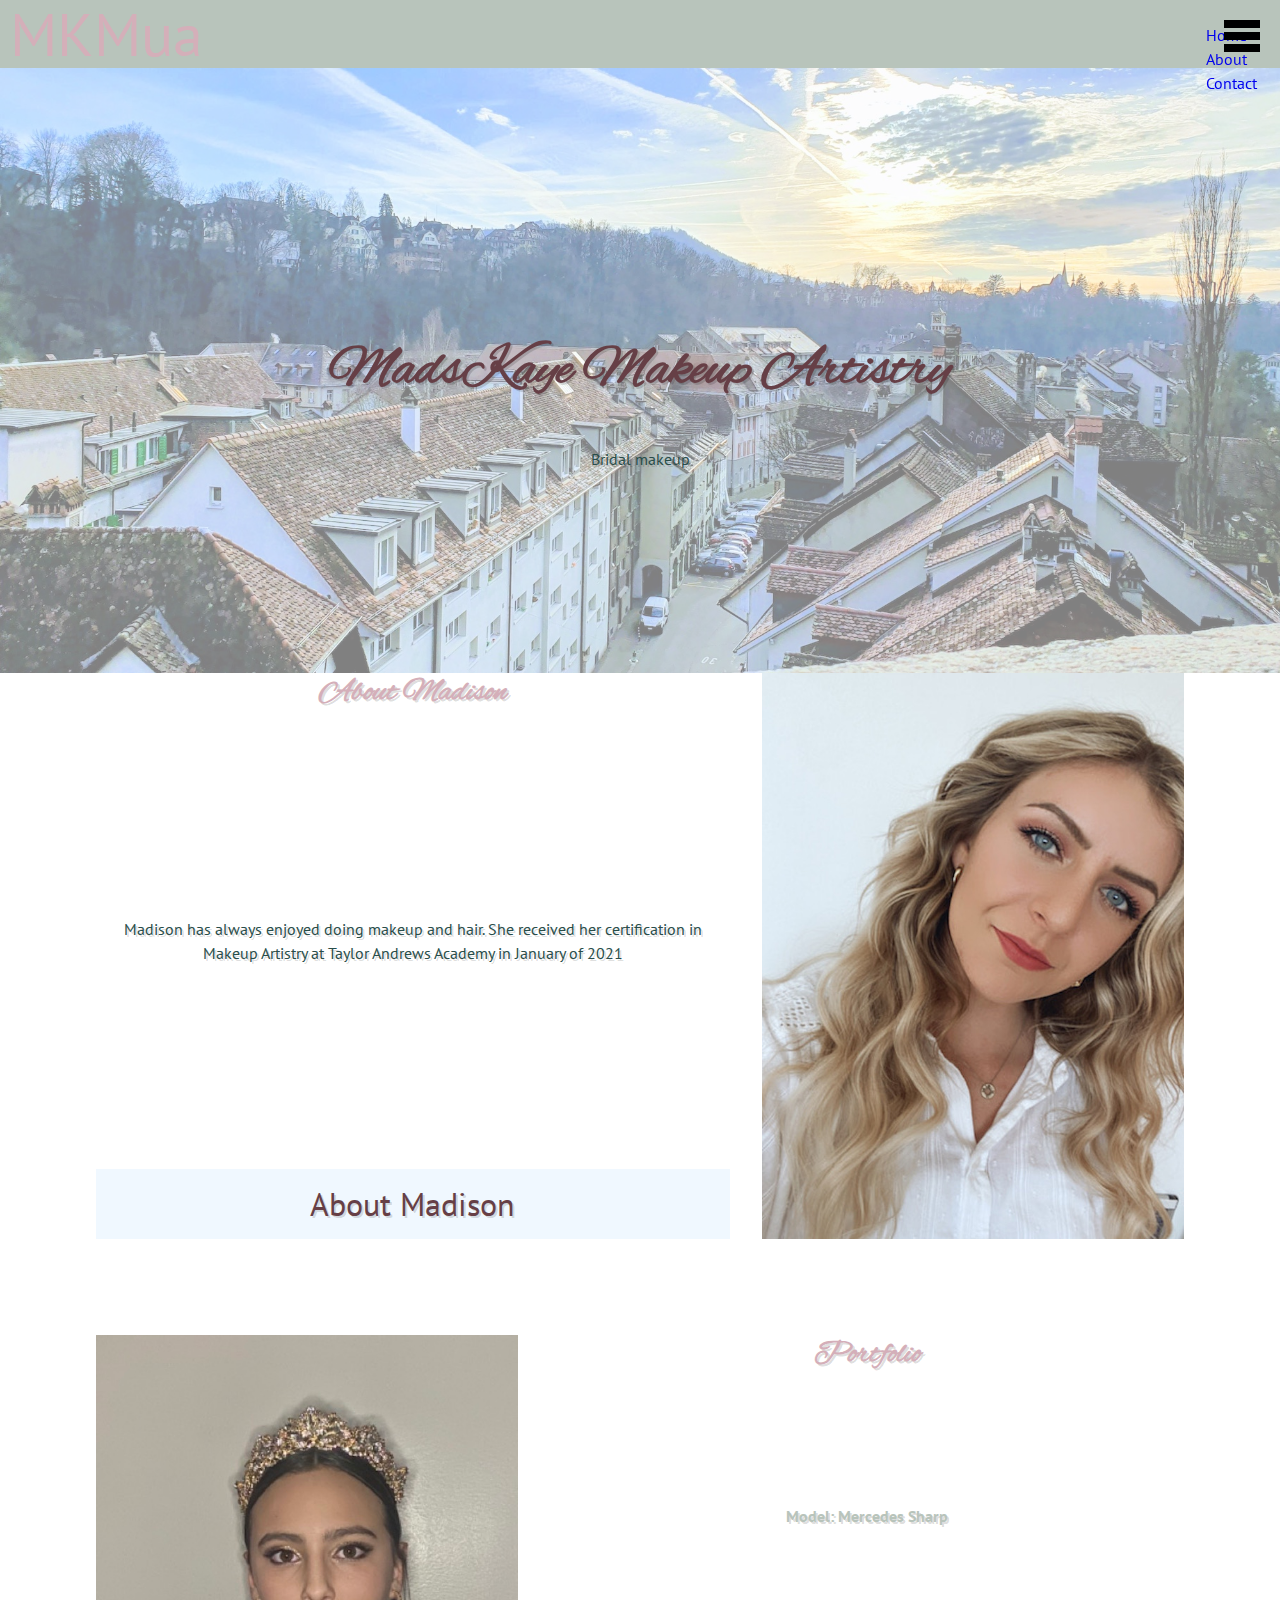
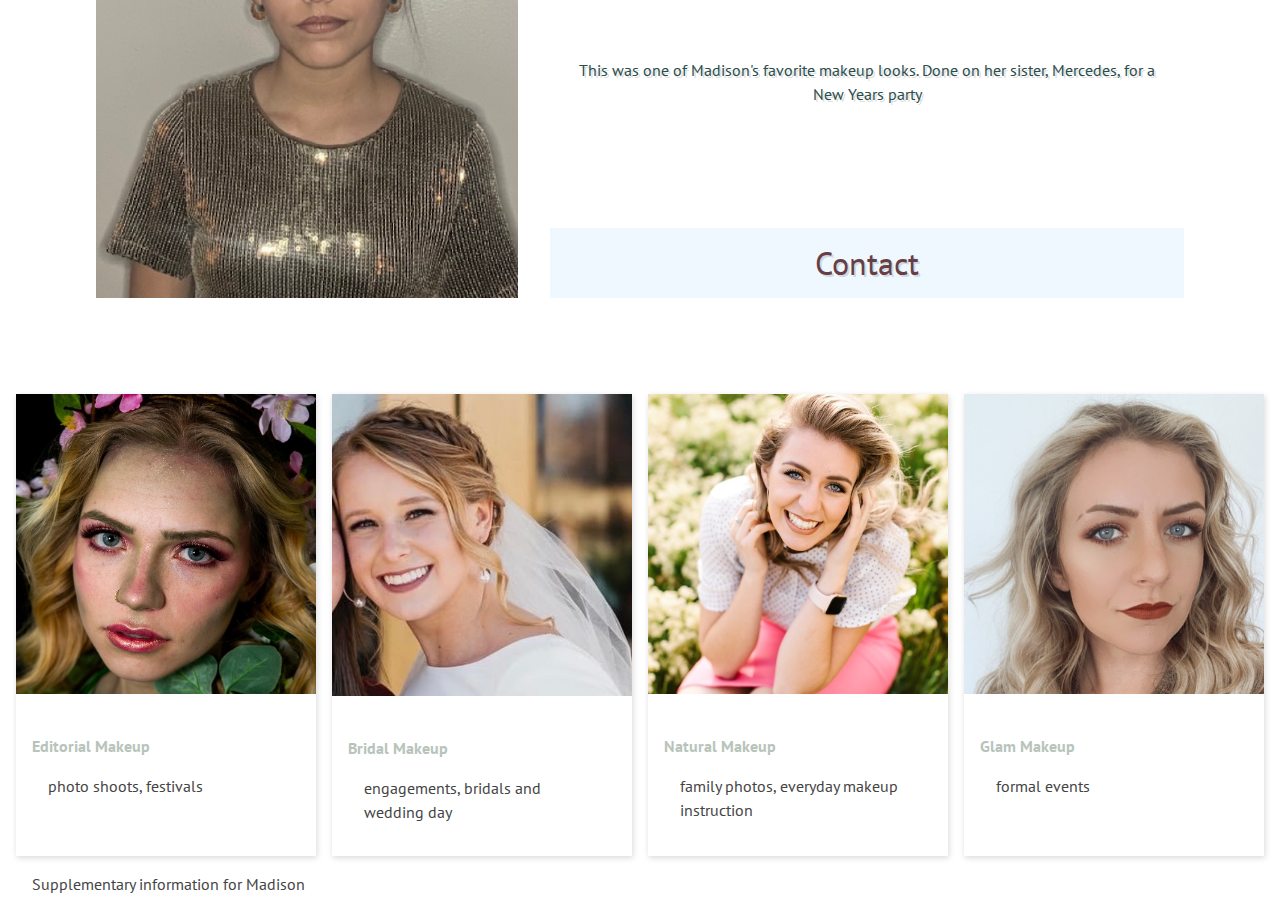
==== commit 14f45fd6: "Navbar fixing" ====
--- a/index.html
+++ b/index.html
@@ -45,30 +45,41 @@
 <body>
   <header class="header">
     <a href="#" class="logo"> MKMua</a>
-
-    <nav class="navbar">
-      <!-- <input class="side-menu" type="checkbox" id="side-menu" />
-      <label class="hamb" for="side-menu">
-        <span class="navbar-toggle" for="side-menu" id="#menuicon">
+    <div class="container">
+      <nav class="navbar">
+
+
+
+        <ul class="menu">
+          <li class="menuItem">
+            <a href="#" class="nav-link">Home</a>
+          </li>
+          <li class="menuItem">
+            <a href="about/" class="nav-link">About</a>
+          </li>
+          <li class="menuItem">
+            <a href="contact/" class="nav-link">Contact</a>
+          </li>
+        </ul>
+
+
+        <div class="hamb">
           <svg class="hmsvg">
             <use href="#menuicon" />
           </svg>
-        </span>
-      </label> -->
-
-      <ul class="menu">
-        <li class="menuItem"><a href="#">Home</a></li>
-        <li class="menuItem"><a href="about/">About</a></li>
-        <li class="menuItem"><a href="contact/">Contact</a></li>
-      </ul>
-      <button class="hamb">
-        <i class="menuIcon">menu</i>
-        <svg class="hmsvg">
-          <use href="#menuicon" />
-        </svg>
-        <i class="closeIcon">close</i>
-      </button>
-    </nav>
+
+        </div>
+        <!-- <button class="hamb">
+          <i class="menuIcon">menu</i>
+          <svg class="hmsvg">
+            <use href="#menuicon" />
+          </svg>
+          <i class="closeIcon">close</i>
+        </button> -->
+      </nav>
+
+    </div>
+
 
 
 
--- a/styles/main.css
+++ b/styles/main.css
@@ -169,6 +169,11 @@
   justify-content: space-between;
 }
 
+.container {
+  max-width: 1224px;
+  width: 90%;
+  margin: 0 auto;
+}
 .logo {
   color: #d4afb9;
   font-size: 60px;
@@ -219,7 +224,7 @@
   display: none;
 }
 
-.navbar-toggle::before,
+/* .navbar-toggle::before,
 .navbar-toggle::after {
   content: "";
   display: block;
@@ -237,7 +242,7 @@
 }
 .side-menu {
   display: none;
-}
+} */
 
 /* Toggle menu icon */
 
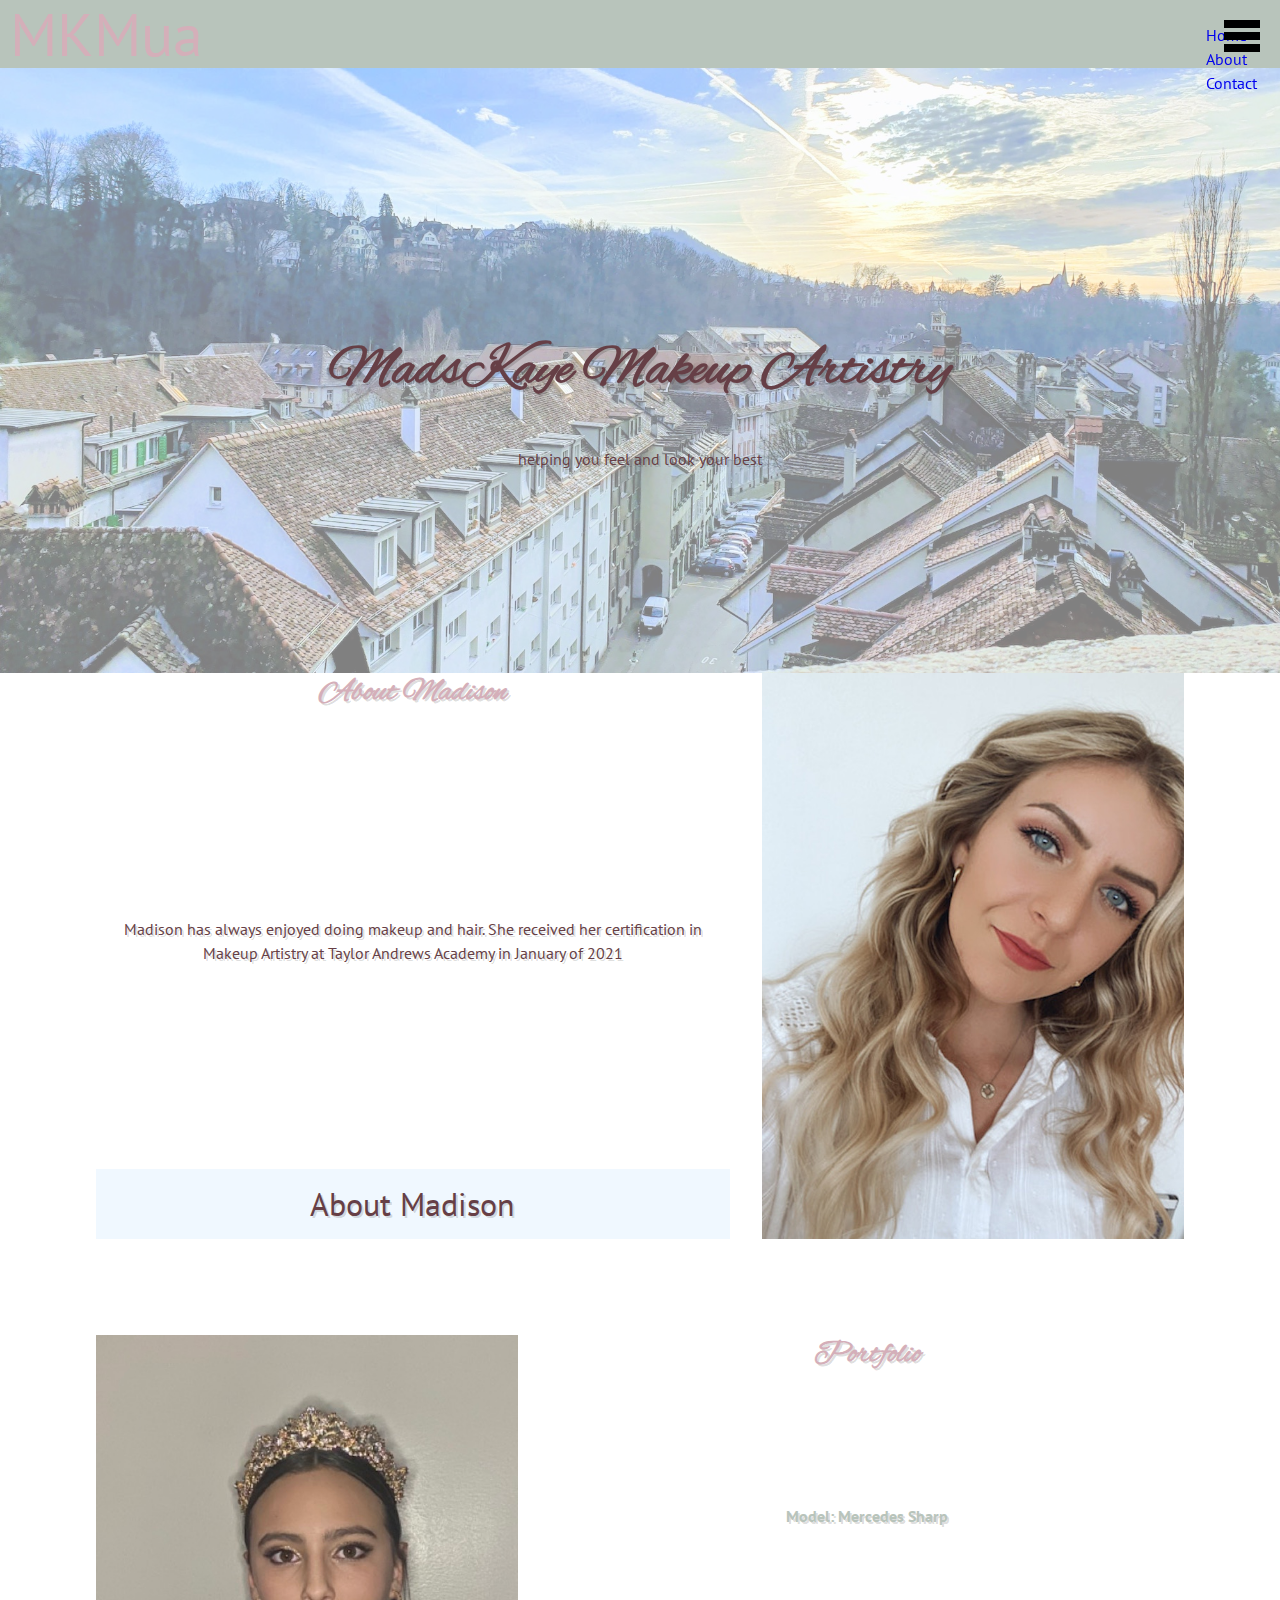
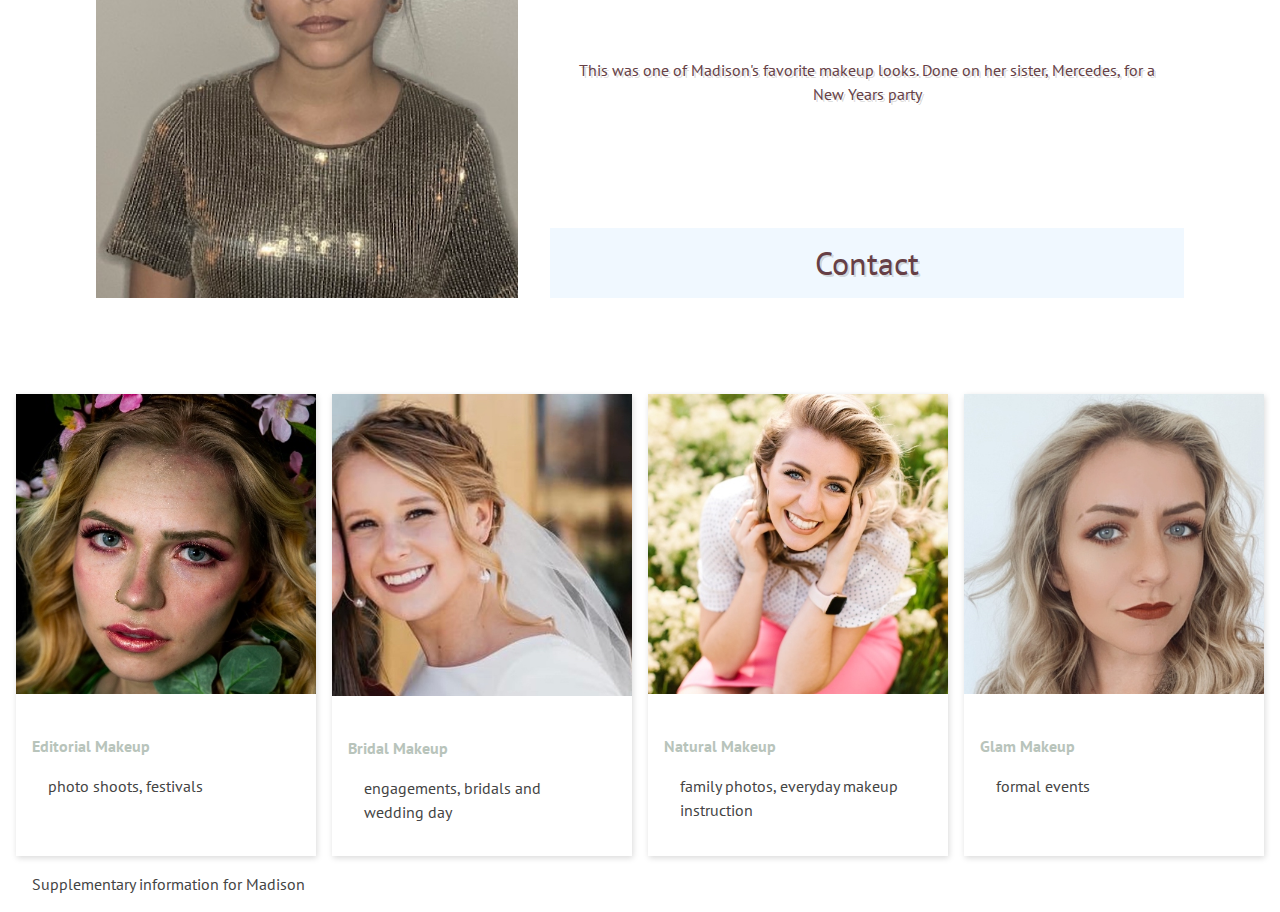
==== commit b48af99f: "new textwrapper" ====
--- a/index.html
+++ b/index.html
@@ -97,7 +97,7 @@
     </picture>
     <div class="text-wrapper">
       <h1>MadsKaye Makeup Artistry</h1>
-      <p> Bridal makeup</p>
+      <p>helping you feel and look your best</p>
     </div>
   </div>
 
--- a/styles/main.css
+++ b/styles/main.css
@@ -149,7 +149,7 @@
   font-size: clamp(2rem, calc(-0.875rem + 8.333vw), 3.5rem);
 }
 .text-wrapper p {
-  color: var(--color-accent-dark);
+  color: var(--color-primary);
   text-shadow: 2px 2px 0px rgba(0, 0, 0, 0.15);
 }
 
@@ -169,11 +169,11 @@
   justify-content: space-between;
 }
 
-.container {
+/* .container {
   max-width: 1224px;
   width: 90%;
   margin: 0 auto;
-}
+} */
 .logo {
   color: #d4afb9;
   font-size: 60px;
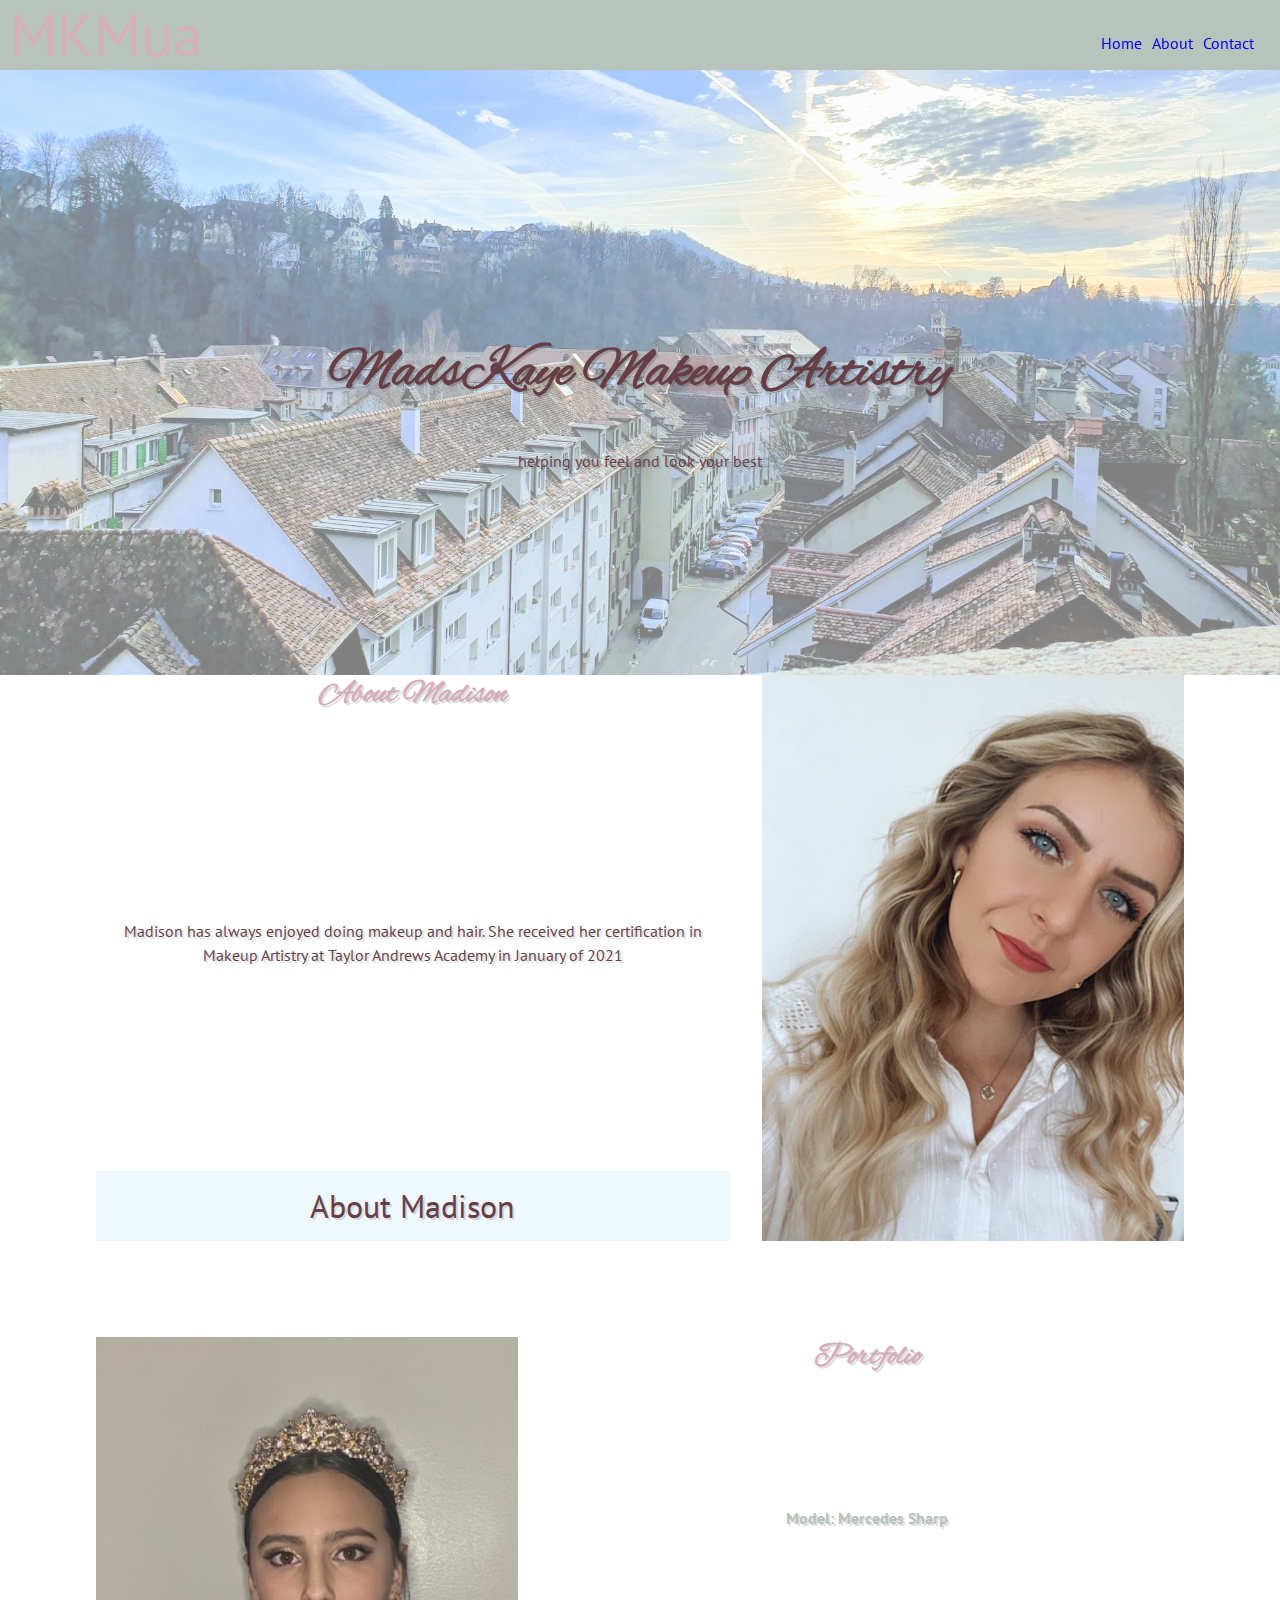
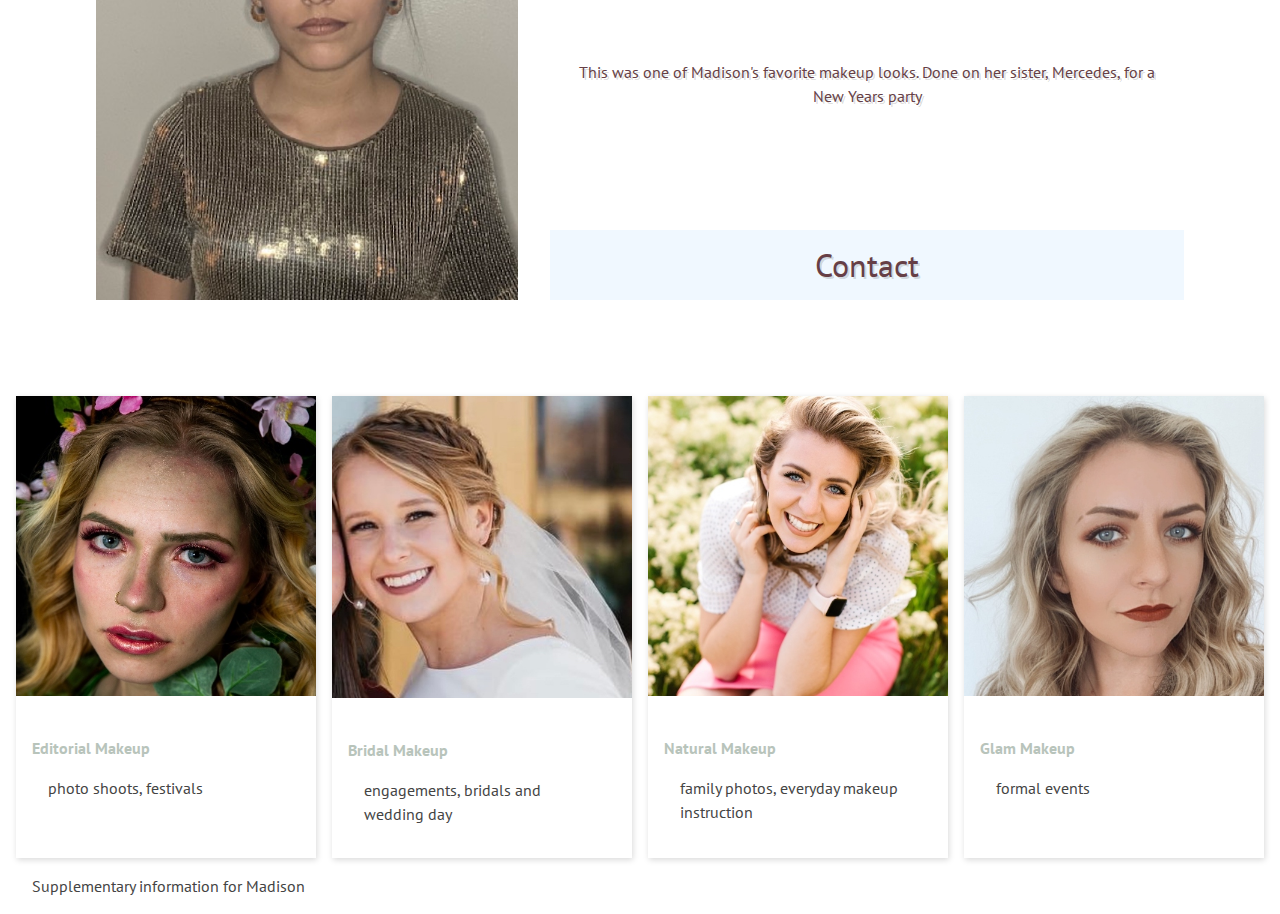
==== commit 3c1fa3f6: "finally got the menu" ====
--- a/index.html
+++ b/index.html
@@ -45,47 +45,29 @@
 <body>
   <header class="header">
     <a href="#" class="logo"> MKMua</a>
-    <div class="container">
-      <nav class="navbar">
-
-
-
-        <ul class="menu">
-          <li class="menuItem">
-            <a href="#" class="nav-link">Home</a>
-          </li>
-          <li class="menuItem">
-            <a href="about/" class="nav-link">About</a>
-          </li>
-          <li class="menuItem">
-            <a href="contact/" class="nav-link">Contact</a>
-          </li>
-        </ul>
-
-
-        <div class="hamb">
-          <svg class="hmsvg">
-            <use href="#menuicon" />
-          </svg>
-
-        </div>
-        <!-- <button class="hamb">
-          <i class="menuIcon">menu</i>
-          <svg class="hmsvg">
-            <use href="#menuicon" />
-          </svg>
-          <i class="closeIcon">close</i>
-        </button> -->
-      </nav>
-
-    </div>
-
-
-
-
-    <!-- <p>
-      Bridals, Editorial photo shoots..
-    </p> -->
+
+    <nav class="navbar">
+      <div class="hamburger">
+        <svg class="hmsvg">
+          <use href="#menuicon" />
+        </svg>
+      </div>
+      <ul class="menu">
+        <li class="menuItem">
+          <a href="#" class="nav-link">Home</a>
+        </li>
+        <li class="menuItem">
+          <a href="about/" class="nav-link">About</a>
+        </li>
+        <li class="menuItem">
+          <a href="contact/" class="nav-link">Contact</a>
+        </li>
+      </ul>
+
+    </nav>
+
+
+
   </header>
 
   <div class="hero">
@@ -218,32 +200,25 @@
 
 
   <script>
-    const menu = document.queryselector(".menu");
-    const menuItems = document.querySelectorAll(".menuItem");
-    const hamb = document.querySelector(".hamb");
-    const closeIcon = document.querySelector(".closeIcon");
-    const menuIcon = document.querySelector(".menuIcon");
+    const toggle = document.querySelector(".hamburger");
+    const menu = document.querySelector(".menu");
 
     function toggleMenu() {
-
-      if (menu.classList.contains("showMenu")) {
-        menu.classList.remove("showMenu");
-        closeIcon.style.display = "none";
-        menuIcon.style.display = "block";
+      if (menu.classList.contains("menu-active")) {
+        menu.classList.remove("menu-active");
+
+        // adds the menu (hamburger) icon 
+        // toggle.querySelector("a").innerHTML = "<i class=’fas fa-bars’></i>";
       } else {
-        menu.classList.add("showMenu");
-        closeIcon.style.display = "block";
-        menuIcon.style.display = "none";
+        menu.classList.add("menu-active");
+
+        // adds the close (x) icon 
+        // toggle.querySelector("a").innerHTML = "<i class=’fas fa-times’></i>";
       }
     }
-
-    hamb.addEventListener("click", toggleMenu);
-
-    menuItems.forEach(
-      funtion(menuItem){
-      menuItem.addEventListener("click", toggleMenu);
-    }
-    )
+    /* Event Listener */
+    toggle.addEventListener("click", toggleMenu, false);
+
 
   </script>
 
--- a/styles/main.css
+++ b/styles/main.css
@@ -110,60 +110,13 @@
   font-size: 1rem;
   color: #444;
 }
-/* Basic Styles */
-main {
-  display: flex;
-  flex-direction: column;
-  align-self: center;
-  max-width: 70rem;
-  margin: 0 auto;
-  justify-content: stretch;
-}
-
-/* Hero */
-.hero {
-  position: relative;
-  display: flex;
-  align-items: center;
-  text-align: center;
-  background-position: center center;
-  background-repeat: no-repeat;
-  background-size: cover;
-  background-attachment: fixed;
-}
-.hero .text-wrapper {
-  position: absolute;
-  inset: 0 0 0 0;
-  background-color: rgba(255, 255, 255, 0.5);
-  display: flex;
-  flex-direction: column;
-  align-items: center;
-  justify-content: center;
-}
-.text-wrapper {
-  text-align: center;
-  color: var(--color-accent-dark);
-  text-shadow: 2px 2px 0px rgba(0, 0, 0, 0.15);
-}
-.hero h1 {
-  font-size: clamp(2rem, calc(-0.875rem + 8.333vw), 3.5rem);
-}
-.text-wrapper p {
-  color: var(--color-primary);
-  text-shadow: 2px 2px 0px rgba(0, 0, 0, 0.15);
-}
-
-/* Menu */
-
 .header {
   display: flex;
   flex-direction: row;
-
   background-color: #b8c4bb;
   box-shadow: 1px 1px 5px 0px var(gray);
   position: sticky;
   top: 0;
-  /* width: 100%; */
   height: 70px;
   z-index: 1000;
   justify-content: space-between;
@@ -179,6 +132,7 @@
   font-size: 60px;
   margin-left: 10px;
 }
+
 .navbar {
   display: flex;
   flex-direction: column;
@@ -187,97 +141,83 @@
   align-items: flex-end;
   transition: 0.5s ease-out;
 }
-.menu {
-  position: fixed;
-  display: flex;
-  flex-direction: column;
-  justify-content: flex-end;
-  padding: 0.5em;
-  list-style: none;
-}
-
-.menu li a {
-  /* display: block; */
-  padding: 15px 5px;
-}
-
-.menu li.subitem a {
-  padding: 15px;
-}
-
-/* .menu a:hover {
-  /* background-color: antiquewhite; */
-
-/* Menu Icon */
-.hamb {
-  position: fixed;
+
+/*Mobile Menu*/
+.menuItem {
+  display: block;
+  align-items: flex-start;
+  justify-content: flex-start;
+}
+
+.menuItem:hover {
+  text-decoration: underline;
+}
+.hamburger {
+  position: sticky;
   z-index: 100;
   top: 1rem;
   right: 1rem;
   padding: 4px;
-
-  /* display: flex; */
   cursor: pointer;
-  /* margin: auto; */
-}
-.closeIcon {
+}
+
+.menu {
+  flex-direction: column;
+  align-items: flex-start;
+  justify-content: space-between;
+  /* align-items: center; */
+  padding: var(--gutter);
   display: none;
 }
 
-/* .navbar-toggle::before,
-.navbar-toggle::after {
-  content: "";
-  display: block;
-  height: 100%;
+.menu-active {
+  background-color: rgba(255, 255, 255, 0.75);
+  display: flex;
+}
+/* Basic Styles */
+main {
+  display: flex;
+  flex-direction: column;
+  align-self: center;
+  max-width: 70rem;
+  margin: 0 auto;
+  justify-content: stretch;
+}
+
+/* Hero */
+.hero {
+  position: relative;
+  display: flex;
+  align-items: center;
+  text-align: center;
+  background-position: center center;
+  background-repeat: no-repeat;
+  background-size: cover;
+  background-attachment: fixed;
+}
+.hero .text-wrapper {
   position: absolute;
-  transition: all 0.2s ease-out;
-  width: 100%;
-}
-
-.navbar-toggle::before {
-  top: 5px;
-}
-.navbar-toggle::after {
-  top: -5px;
-}
-.side-menu {
-  display: none;
-} */
-
-/* Toggle menu icon */
-
-.side-menu:checked ~ nav {
-  max-height: 100%;
-}
-.side-menu:checked ~ .hamb .navbar-toggle {
-  background: transparent;
-}
-.side-menu:checked ~ .hamb .navbar-toggle::before {
-  transform: rotate(-45deg);
-  top: 0;
-}
-.side-menu:checked ~ .hamb .navbar-toggle::after {
-  transform: rotate(45deg);
-  top: 0;
-}
-
-.item {
-  width: 100%;
-  display: none;
-  align-items: flex-start;
-  justify-content: flex-start;
-  width: 15%;
-}
-.submenu {
-  display: none;
-}
-.submenu-active .submenu {
-  display: block;
-}
-.menu,
-.submenu {
-  list-style-type: none;
-}
+  inset: 0 0 0 0;
+  background-color: rgba(255, 255, 255, 0.5);
+  display: flex;
+  flex-direction: column;
+  align-items: center;
+  justify-content: center;
+}
+.text-wrapper {
+  text-align: center;
+  color: var(--color-accent-dark);
+  text-shadow: 2px 2px 0px rgba(0, 0, 0, 0.15);
+}
+.hero h1 {
+  font-size: clamp(2rem, calc(-0.875rem + 8.333vw), 3.5rem);
+}
+.text-wrapper p {
+  color: var(--color-primary);
+  text-shadow: 2px 2px 0px rgba(0, 0, 0, 0.15);
+}
+
+/* Menu */
 
 h1,
 h2,
@@ -468,7 +408,12 @@
   /*tablet*/
 
   /* menu */
-
+  .menu {
+    display: flex;
+  }
+  .hamburger {
+    display: none;
+  }
   /* cards */
   .cards {
     flex-direction: row;
@@ -499,15 +444,26 @@
 @media (min-width: 801px) {
   /*desktop*/
   .menu {
-    align-items: flex-start;
+    display: flex;
+    flex-direction: row;
+    /* align-items: flex-start; */
     flex-wrap: nowrap;
     background: none;
-  }
-  .item {
+    gap: 10px;
+  }
+  .hamburger {
+    display: none;
+  }
+
+  .navbar {
+    flex-direction: row;
+    align-items: flex-start;
+  }
+  /* .item {
     position: relative;
     display: block;
     width: auto;
-  }
+  } */
 
   /* Panels */
   .panel {
